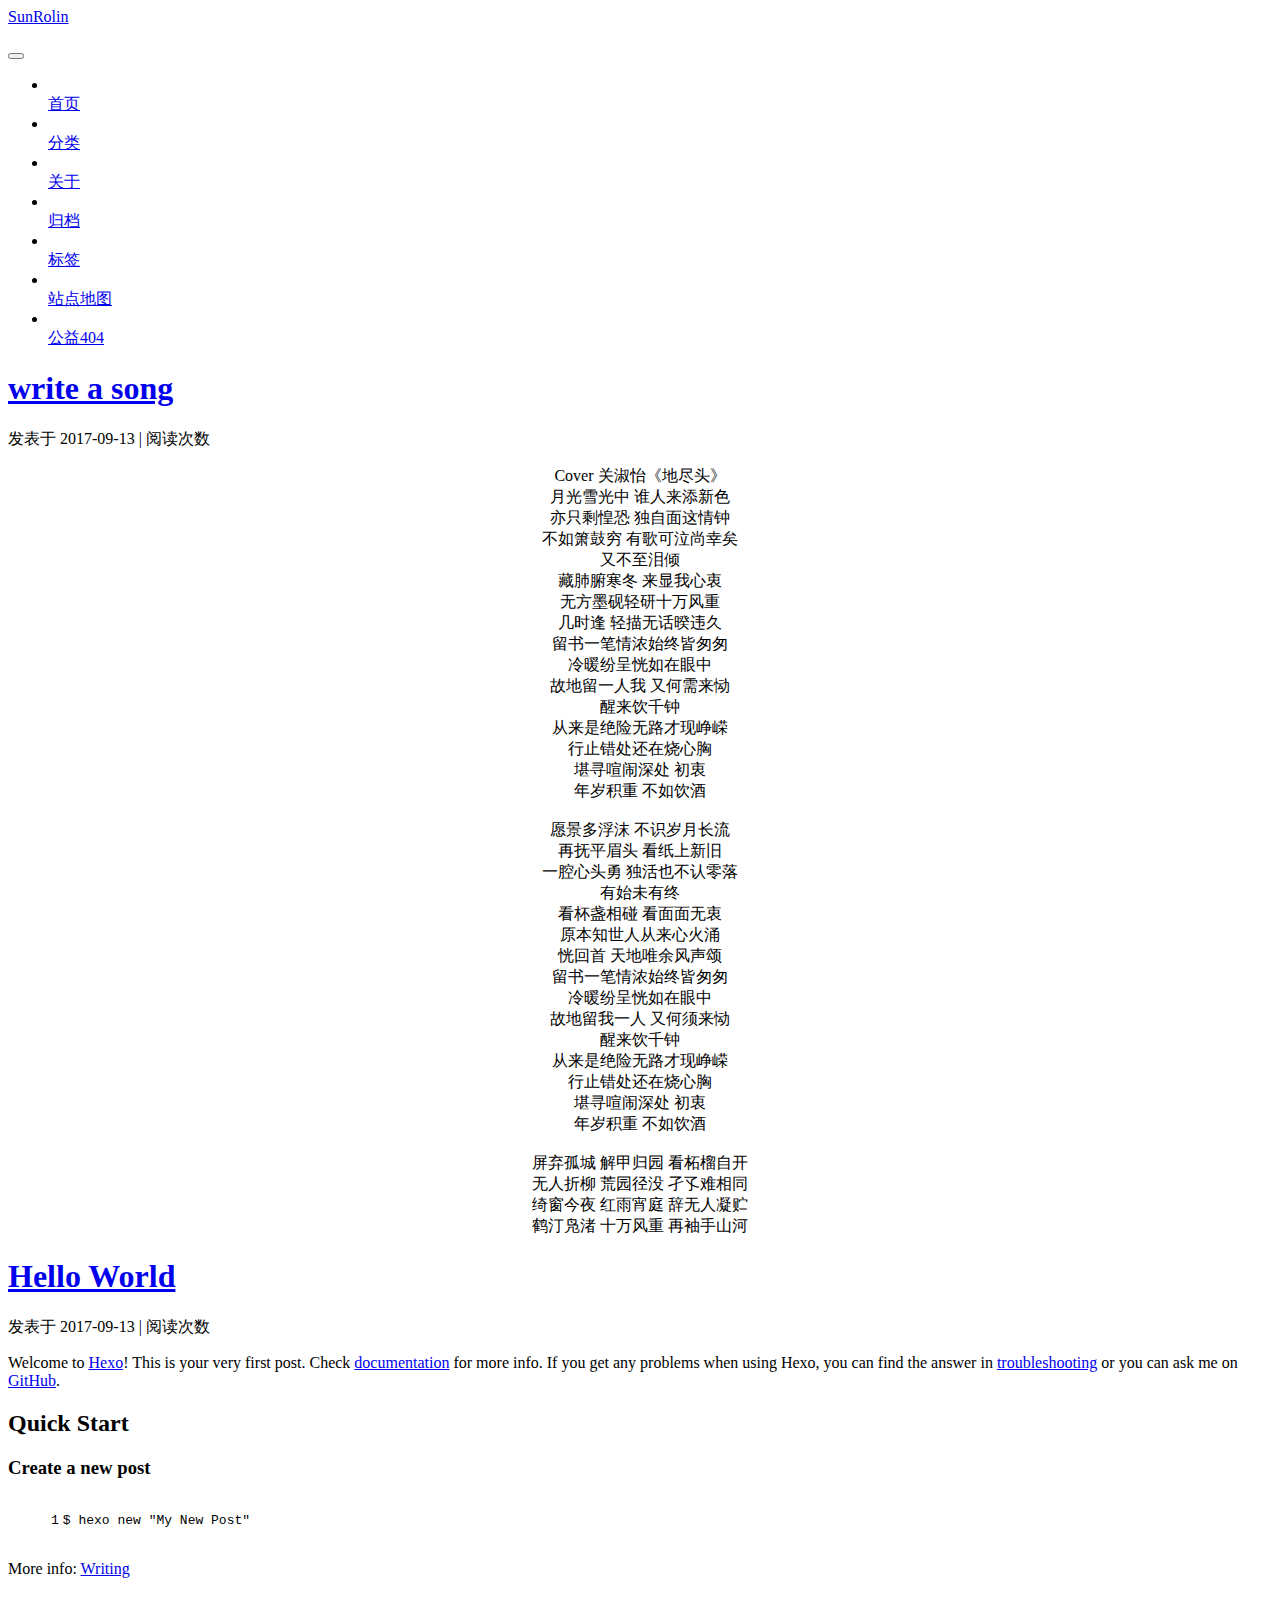
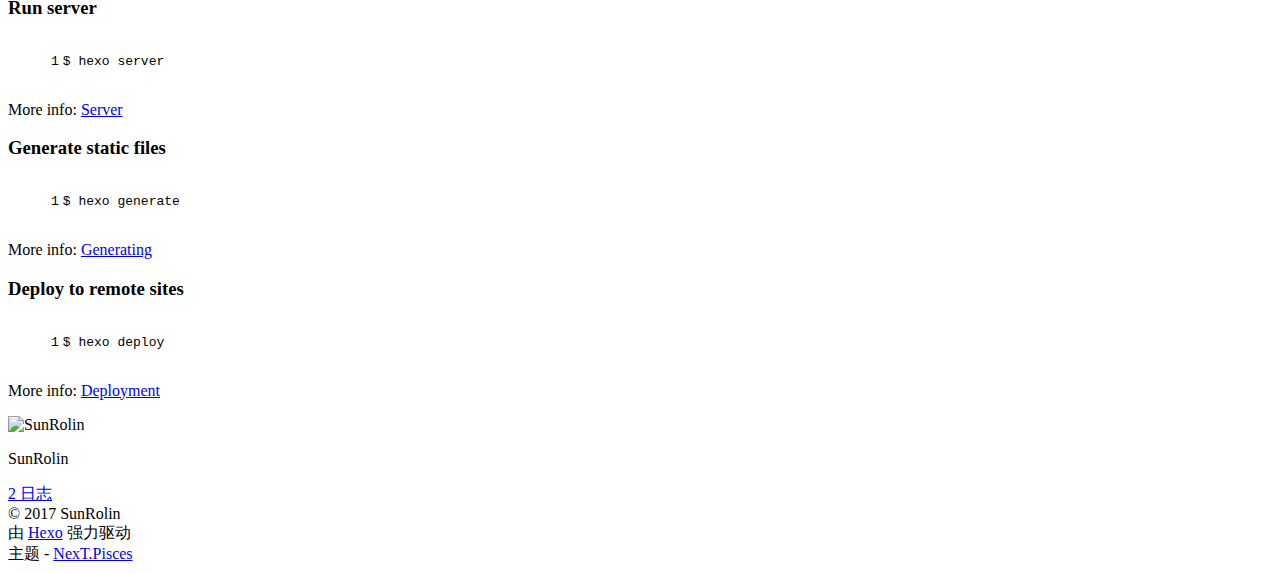
==== index.html @ 810ee816 "Site updated: 2017-09-13 22:26:14" ====
<!DOCTYPE html>



  


<html class="theme-next pisces use-motion" lang="zh-Hans">
<head>
  <meta charset="UTF-8"/>
<meta http-equiv="X-UA-Compatible" content="IE=edge" />
<meta name="viewport" content="width=device-width, initial-scale=1, maximum-scale=1"/>
<meta name="theme-color" content="#222">









<meta http-equiv="Cache-Control" content="no-transform" />
<meta http-equiv="Cache-Control" content="no-siteapp" />















  
  
  <link href="/lib/fancybox/source/jquery.fancybox.css?v=2.1.5" rel="stylesheet" type="text/css" />




  
  
  
  

  
    
    
  

  

  

  

  

  
    
    
    <link href="//fonts.googleapis.com/css?family=Lato:300,300italic,400,400italic,700,700italic&subset=latin,latin-ext" rel="stylesheet" type="text/css">
  






<link href="/lib/font-awesome/css/font-awesome.min.css?v=4.6.2" rel="stylesheet" type="text/css" />

<link href="/css/main.css?v=5.1.2" rel="stylesheet" type="text/css" />


  <meta name="keywords" content="Hexo, NexT" />








  <link rel="shortcut icon" type="image/x-icon" href="/favicon.ico?v=5.1.2" />






<meta property="og:type" content="website">
<meta property="og:title" content="SunRolin">
<meta property="og:url" content="http://yoursite.com/index.html">
<meta property="og:site_name" content="SunRolin">
<meta property="og:locale" content="zh-Hans">
<meta name="twitter:card" content="summary">
<meta name="twitter:title" content="SunRolin">



<script type="text/javascript" id="hexo.configurations">
  var NexT = window.NexT || {};
  var CONFIG = {
    root: '/',
    scheme: 'Pisces',
    sidebar: {"position":"left","display":"post","offset":12,"offset_float":12,"b2t":false,"scrollpercent":false,"onmobile":false},
    fancybox: true,
    tabs: true,
    motion: true,
    duoshuo: {
      userId: '0',
      author: '博主'
    },
    algolia: {
      applicationID: '',
      apiKey: '',
      indexName: '',
      hits: {"per_page":10},
      labels: {"input_placeholder":"Search for Posts","hits_empty":"We didn't find any results for the search: ${query}","hits_stats":"${hits} results found in ${time} ms"}
    }
  };
</script>



  <link rel="canonical" href="http://yoursite.com/"/>





  <title>SunRolin</title>
  














</head>

<body itemscope itemtype="http://schema.org/WebPage" lang="zh-Hans">

  
  
    
  

  <div class="container sidebar-position-left 
   page-home 
 ">
    <div class="headband"></div>

    <header id="header" class="header" itemscope itemtype="http://schema.org/WPHeader">
      <div class="header-inner"><div class="site-brand-wrapper">
  <div class="site-meta ">
    

    <div class="custom-logo-site-title">
      <a href="/"  class="brand" rel="start">
        <span class="logo-line-before"><i></i></span>
        <span class="site-title">SunRolin</span>
        <span class="logo-line-after"><i></i></span>
      </a>
    </div>
      
        <p class="site-subtitle"></p>
      
  </div>

  <div class="site-nav-toggle">
    <button>
      <span class="btn-bar"></span>
      <span class="btn-bar"></span>
      <span class="btn-bar"></span>
    </button>
  </div>
</div>

<nav class="site-nav">
  

  
    <ul id="menu" class="menu">
      
        
        <li class="menu-item menu-item-home">
          <a href="/主页" rel="section">
            
              <i class="menu-item-icon fa fa-fw fa-home"></i> <br />
            
            首页
          </a>
        </li>
      
        
        <li class="menu-item menu-item-categories">
          <a href="/categories/" rel="section">
            
              <i class="menu-item-icon fa fa-fw fa-th"></i> <br />
            
            分类
          </a>
        </li>
      
        
        <li class="menu-item menu-item-about">
          <a href="/关于页面" rel="section">
            
              <i class="menu-item-icon fa fa-fw fa-user"></i> <br />
            
            关于
          </a>
        </li>
      
        
        <li class="menu-item menu-item-archives">
          <a href="/归档页" rel="section">
            
              <i class="menu-item-icon fa fa-fw fa-archive"></i> <br />
            
            归档
          </a>
        </li>
      
        
        <li class="menu-item menu-item-tags">
          <a href="/标签页" rel="section">
            
              <i class="menu-item-icon fa fa-fw fa-tags"></i> <br />
            
            标签
          </a>
        </li>
      
        
        <li class="menu-item menu-item-sitemap">
          <a href="/sitemap.xml" rel="section">
            
              <i class="menu-item-icon fa fa-fw fa-sitemap"></i> <br />
            
            站点地图
          </a>
        </li>
      
        
        <li class="menu-item menu-item-commonweal">
          <a href="/404/" rel="section">
            
              <i class="menu-item-icon fa fa-fw fa-heartbeat"></i> <br />
            
            公益404
          </a>
        </li>
      

      
    </ul>
  

  
</nav>



 </div>
    </header>

    <main id="main" class="main">
      <div class="main-inner">
        <div class="content-wrap">
          <div id="content" class="content">
            
  <section id="posts" class="posts-expand">
    
      

  

  
  
  

  <article class="post post-type-normal" itemscope itemtype="http://schema.org/Article">
  
  
  
  <div class="post-block">
    <link itemprop="mainEntityOfPage" href="http://yoursite.com/2017/09/13/write-a-song/">

    <span hidden itemprop="author" itemscope itemtype="http://schema.org/Person">
      <meta itemprop="name" content="SunRolin">
      <meta itemprop="description" content="">
      <meta itemprop="image" content="/image/cat.png">
    </span>

    <span hidden itemprop="publisher" itemscope itemtype="http://schema.org/Organization">
      <meta itemprop="name" content="SunRolin">
    </span>

    
      <header class="post-header">

        
        
          <h1 class="post-title" itemprop="name headline">
                
                <a class="post-title-link" href="/2017/09/13/write-a-song/" itemprop="url">write a song</a></h1>
        

        <div class="post-meta">
          <span class="post-time">
            
              <span class="post-meta-item-icon">
                <i class="fa fa-calendar-o"></i>
              </span>
              
                <span class="post-meta-item-text">发表于</span>
              
              <time title="创建于" itemprop="dateCreated datePublished" datetime="2017-09-13T20:32:02+08:00">
                2017-09-13
              </time>
            

            

            
          </span>

          

          
            
          

          
          
             <span id="/2017/09/13/write-a-song/" class="leancloud_visitors" data-flag-title="write a song">
               <span class="post-meta-divider">|</span>
               <span class="post-meta-item-icon">
                 <i class="fa fa-eye"></i>
               </span>
               
                 <span class="post-meta-item-text">阅读次数 </span>
               
                 <span class="leancloud-visitors-count"></span>
             </span>
          

          

          

          

        </div>
      </header>
    

    
    
    
    <div class="post-body" itemprop="articleBody">

      
      

      
        
          
            <p style="text-align:center">                  Cover 关淑怡《地尽头》<br>               月光雪光中  谁人来添新色<br>               亦只剩惶恐  独自面这情钟<br>               不如箫鼓穷  有歌可泣尚幸矣<br>               又不至泪倾<br>               藏肺腑寒冬  来显我心衷<br>               无方墨砚轻研十万风重<br>               几时逢  轻描无话暌违久<br>               留书一笔情浓始终皆匆匆<br>               冷暖纷呈恍如在眼中<br>               故地留一人我 又何需来恸<br>               醒来饮千钟<br>               从来是绝险无路才现峥嵘<br>               行止错处还在烧心胸<br>               堪寻喧闹深处 初衷<br>               年岁积重 不如饮酒<br><br>               愿景多浮沫 不识岁月长流<br>               再抚平眉头 看纸上新旧<br>               一腔心头勇 独活也不认零落<br>               有始未有终<br>               看杯盏相碰 看面面无衷<br>               原本知世人从来心火涌<br>               恍回首 天地唯余风声颂<br>               留书一笔情浓始终皆匆匆<br>               冷暖纷呈恍如在眼中<br>               故地留我一人 又何须来恸<br>               醒来饮千钟<br>               从来是绝险无路才现峥嵘<br>               行止错处还在烧心胸<br>               堪寻喧闹深处 初衷<br>               年岁积重 不如饮酒<br><br>               屏弃孤城 解甲归园 看柘榴自开<br>               无人折柳 荒园径没 孑孓难相同<br>               绮窗今夜 红雨宵庭 辞无人凝贮<br>               鹤汀凫渚 十万风重 再袖手山河 </p>

          
        
      
    </div>
    
    
    

    

    

    

    <footer class="post-footer">
      

      

      

      
      
        <div class="post-eof"></div>
      
    </footer>
  </div>
  
  
  
  </article>


    
      

  

  
  
  

  <article class="post post-type-normal" itemscope itemtype="http://schema.org/Article">
  
  
  
  <div class="post-block">
    <link itemprop="mainEntityOfPage" href="http://yoursite.com/2017/09/13/hello-world/">

    <span hidden itemprop="author" itemscope itemtype="http://schema.org/Person">
      <meta itemprop="name" content="SunRolin">
      <meta itemprop="description" content="">
      <meta itemprop="image" content="/image/cat.png">
    </span>

    <span hidden itemprop="publisher" itemscope itemtype="http://schema.org/Organization">
      <meta itemprop="name" content="SunRolin">
    </span>

    
      <header class="post-header">

        
        
          <h1 class="post-title" itemprop="name headline">
                
                <a class="post-title-link" href="/2017/09/13/hello-world/" itemprop="url">Hello World</a></h1>
        

        <div class="post-meta">
          <span class="post-time">
            
              <span class="post-meta-item-icon">
                <i class="fa fa-calendar-o"></i>
              </span>
              
                <span class="post-meta-item-text">发表于</span>
              
              <time title="创建于" itemprop="dateCreated datePublished" datetime="2017-09-13T00:15:21+08:00">
                2017-09-13
              </time>
            

            

            
          </span>

          

          
            
          

          
          
             <span id="/2017/09/13/hello-world/" class="leancloud_visitors" data-flag-title="Hello World">
               <span class="post-meta-divider">|</span>
               <span class="post-meta-item-icon">
                 <i class="fa fa-eye"></i>
               </span>
               
                 <span class="post-meta-item-text">阅读次数 </span>
               
                 <span class="leancloud-visitors-count"></span>
             </span>
          

          

          

          

        </div>
      </header>
    

    
    
    
    <div class="post-body" itemprop="articleBody">

      
      

      
        
          
            <p>Welcome to <a href="https://hexo.io/" target="_blank" rel="external">Hexo</a>! This is your very first post. Check <a href="https://hexo.io/docs/" target="_blank" rel="external">documentation</a> for more info. If you get any problems when using Hexo, you can find the answer in <a href="https://hexo.io/docs/troubleshooting.html" target="_blank" rel="external">troubleshooting</a> or you can ask me on <a href="https://github.com/hexojs/hexo/issues" target="_blank" rel="external">GitHub</a>.</p>
<h2 id="Quick-Start"><a href="#Quick-Start" class="headerlink" title="Quick Start"></a>Quick Start</h2><h3 id="Create-a-new-post"><a href="#Create-a-new-post" class="headerlink" title="Create a new post"></a>Create a new post</h3><figure class="highlight bash"><table><tr><td class="gutter"><pre><div class="line">1</div></pre></td><td class="code"><pre><div class="line">$ hexo new <span class="string">"My New Post"</span></div></pre></td></tr></table></figure>
<p>More info: <a href="https://hexo.io/docs/writing.html" target="_blank" rel="external">Writing</a></p>
<h3 id="Run-server"><a href="#Run-server" class="headerlink" title="Run server"></a>Run server</h3><figure class="highlight bash"><table><tr><td class="gutter"><pre><div class="line">1</div></pre></td><td class="code"><pre><div class="line">$ hexo server</div></pre></td></tr></table></figure>
<p>More info: <a href="https://hexo.io/docs/server.html" target="_blank" rel="external">Server</a></p>
<h3 id="Generate-static-files"><a href="#Generate-static-files" class="headerlink" title="Generate static files"></a>Generate static files</h3><figure class="highlight bash"><table><tr><td class="gutter"><pre><div class="line">1</div></pre></td><td class="code"><pre><div class="line">$ hexo generate</div></pre></td></tr></table></figure>
<p>More info: <a href="https://hexo.io/docs/generating.html" target="_blank" rel="external">Generating</a></p>
<h3 id="Deploy-to-remote-sites"><a href="#Deploy-to-remote-sites" class="headerlink" title="Deploy to remote sites"></a>Deploy to remote sites</h3><figure class="highlight bash"><table><tr><td class="gutter"><pre><div class="line">1</div></pre></td><td class="code"><pre><div class="line">$ hexo deploy</div></pre></td></tr></table></figure>
<p>More info: <a href="https://hexo.io/docs/deployment.html" target="_blank" rel="external">Deployment</a></p>

          
        
      
    </div>
    
    
    

    

    

    

    <footer class="post-footer">
      

      

      

      
      
        <div class="post-eof"></div>
      
    </footer>
  </div>
  
  
  
  </article>


    
  </section>

  


          </div>
          


          
        </div>
        
          
  
  <div class="sidebar-toggle">
    <div class="sidebar-toggle-line-wrap">
      <span class="sidebar-toggle-line sidebar-toggle-line-first"></span>
      <span class="sidebar-toggle-line sidebar-toggle-line-middle"></span>
      <span class="sidebar-toggle-line sidebar-toggle-line-last"></span>
    </div>
  </div>

  <aside id="sidebar" class="sidebar">
    
    <div class="sidebar-inner">

      

      

      <section class="site-overview sidebar-panel sidebar-panel-active">
        <div class="site-author motion-element" itemprop="author" itemscope itemtype="http://schema.org/Person">
          <img class="site-author-image" itemprop="image"
               src="/image/cat.png"
               alt="SunRolin" />
          <p class="site-author-name" itemprop="name">SunRolin</p>
           
              <p class="site-description motion-element" itemprop="description"></p>
          
        </div>
        <nav class="site-state motion-element">

          
            <div class="site-state-item site-state-posts">
              <a href="/归档页">
                <span class="site-state-item-count">2</span>
                <span class="site-state-item-name">日志</span>
              </a>
            </div>
          

          

          

        </nav>

        

        <div class="links-of-author motion-element">
          
        </div>

        
        

        
        

        


      </section>

      

      

    </div>
  </aside>


        
      </div>
    </main>

    <footer id="footer" class="footer">
      <div class="footer-inner">
        <div class="copyright" >
  
  &copy; 
  <span itemprop="copyrightYear">2017</span>
  <span class="with-love">
    <i class="fa fa-heart"></i>
  </span>
  <span class="author" itemprop="copyrightHolder">SunRolin</span>
</div>


<div class="powered-by">
  由 <a class="theme-link" href="https://hexo.io">Hexo</a> 强力驱动
</div>

<div class="theme-info">
  主题 -
  <a class="theme-link" href="https://github.com/iissnan/hexo-theme-next">
    NexT.Pisces
  </a>
</div>


        

        
      </div>
    </footer>

    
      <div class="back-to-top">
        <i class="fa fa-arrow-up"></i>
        
      </div>
    

  </div>

  

<script type="text/javascript">
  if (Object.prototype.toString.call(window.Promise) !== '[object Function]') {
    window.Promise = null;
  }
</script>









  












  
  <script type="text/javascript" src="/lib/jquery/index.js?v=2.1.3"></script>

  
  <script type="text/javascript" src="/lib/fastclick/lib/fastclick.min.js?v=1.0.6"></script>

  
  <script type="text/javascript" src="/lib/jquery_lazyload/jquery.lazyload.js?v=1.9.7"></script>

  
  <script type="text/javascript" src="/lib/velocity/velocity.min.js?v=1.2.1"></script>

  
  <script type="text/javascript" src="/lib/velocity/velocity.ui.min.js?v=1.2.1"></script>

  
  <script type="text/javascript" src="/lib/fancybox/source/jquery.fancybox.pack.js?v=2.1.5"></script>


  


  <script type="text/javascript" src="/js/src/utils.js?v=5.1.2"></script>

  <script type="text/javascript" src="/js/src/motion.js?v=5.1.2"></script>



  
  


  <script type="text/javascript" src="/js/src/affix.js?v=5.1.2"></script>

  <script type="text/javascript" src="/js/src/schemes/pisces.js?v=5.1.2"></script>



  
    <script type="text/javascript" src="/js/src/scrollspy.js?v=5.1.2"></script>
<script type="text/javascript" src="/js/src/post-details.js?v=5.1.2"></script>

  

  


  <script type="text/javascript" src="/js/src/bootstrap.js?v=5.1.2"></script>



  


  




	





  





  






  





  

  
  <script src="https://cdn1.lncld.net/static/js/av-core-mini-0.6.4.js"></script>
  <script>AV.initialize("v75Af9KThNmLXzc2XEWX679Q-gzGzoHsz", "YxnzYM6jxvnr3pvUI1PKWwD3");</script>
  <script>
    function showTime(Counter) {
      var query = new AV.Query(Counter);
      var entries = [];
      var $visitors = $(".leancloud_visitors");

      $visitors.each(function () {
        entries.push( $(this).attr("id").trim() );
      });

      query.containedIn('url', entries);
      query.find()
        .done(function (results) {
          var COUNT_CONTAINER_REF = '.leancloud-visitors-count';

          if (results.length === 0) {
            $visitors.find(COUNT_CONTAINER_REF).text(0);
            return;
          }

          for (var i = 0; i < results.length; i++) {
            var item = results[i];
            var url = item.get('url');
            var time = item.get('time');
            var element = document.getElementById(url);

            $(element).find(COUNT_CONTAINER_REF).text(time);
          }
          for(var i = 0; i < entries.length; i++) {
            var url = entries[i];
            var element = document.getElementById(url);
            var countSpan = $(element).find(COUNT_CONTAINER_REF);
            if( countSpan.text() == '') {
              countSpan.text(0);
            }
          }
        })
        .fail(function (object, error) {
          console.log("Error: " + error.code + " " + error.message);
        });
    }

    function addCount(Counter) {
      var $visitors = $(".leancloud_visitors");
      var url = $visitors.attr('id').trim();
      var title = $visitors.attr('data-flag-title').trim();
      var query = new AV.Query(Counter);

      query.equalTo("url", url);
      query.find({
        success: function(results) {
          if (results.length > 0) {
            var counter = results[0];
            counter.fetchWhenSave(true);
            counter.increment("time");
            counter.save(null, {
              success: function(counter) {
                var $element = $(document.getElementById(url));
                $element.find('.leancloud-visitors-count').text(counter.get('time'));
              },
              error: function(counter, error) {
                console.log('Failed to save Visitor num, with error message: ' + error.message);
              }
            });
          } else {
            var newcounter = new Counter();
            /* Set ACL */
            var acl = new AV.ACL();
            acl.setPublicReadAccess(true);
            acl.setPublicWriteAccess(true);
            newcounter.setACL(acl);
            /* End Set ACL */
            newcounter.set("title", title);
            newcounter.set("url", url);
            newcounter.set("time", 1);
            newcounter.save(null, {
              success: function(newcounter) {
                var $element = $(document.getElementById(url));
                $element.find('.leancloud-visitors-count').text(newcounter.get('time'));
              },
              error: function(newcounter, error) {
                console.log('Failed to create');
              }
            });
          }
        },
        error: function(error) {
          console.log('Error:' + error.code + " " + error.message);
        }
      });
    }

    $(function() {
      var Counter = AV.Object.extend("Counter");
      if ($('.leancloud_visitors').length == 1) {
        addCount(Counter);
      } else if ($('.post-title-link').length > 1) {
        showTime(Counter);
      }
    });
  </script>



  

  

  

  

  

</body>
</html>
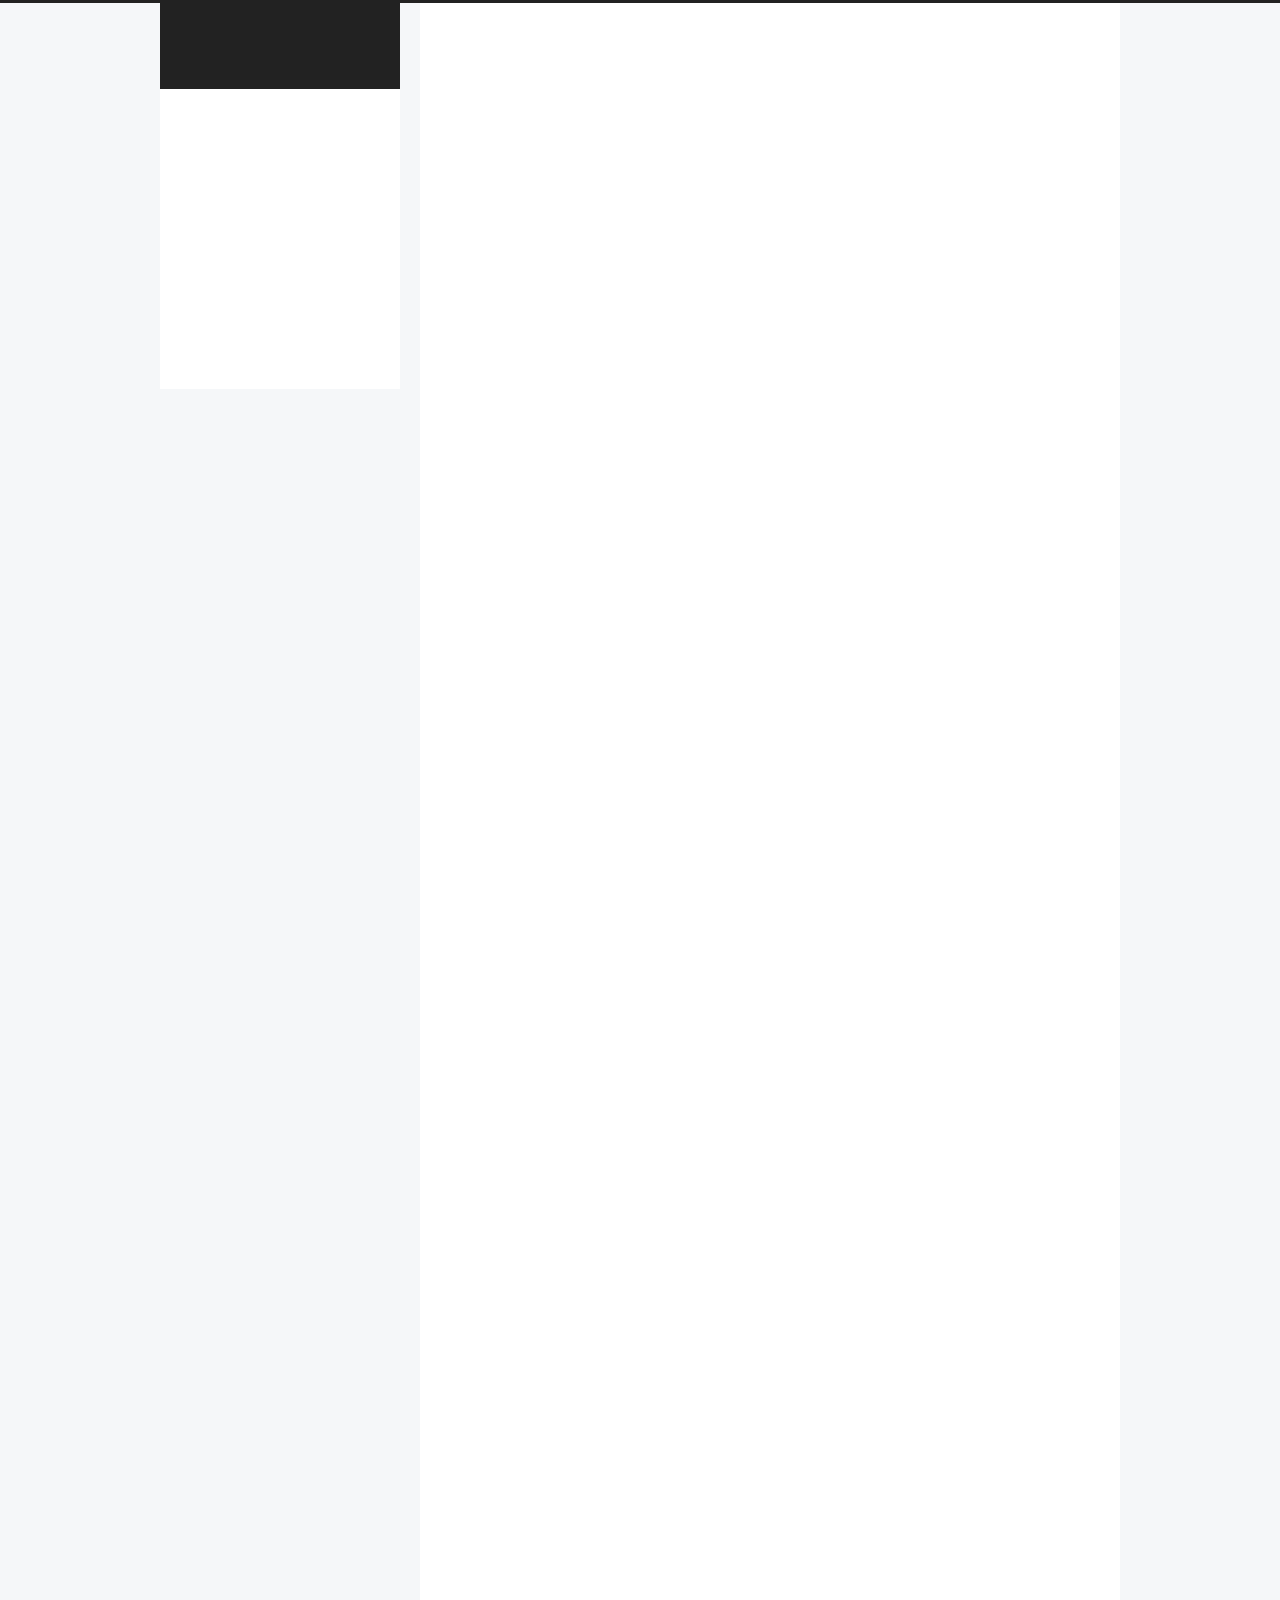
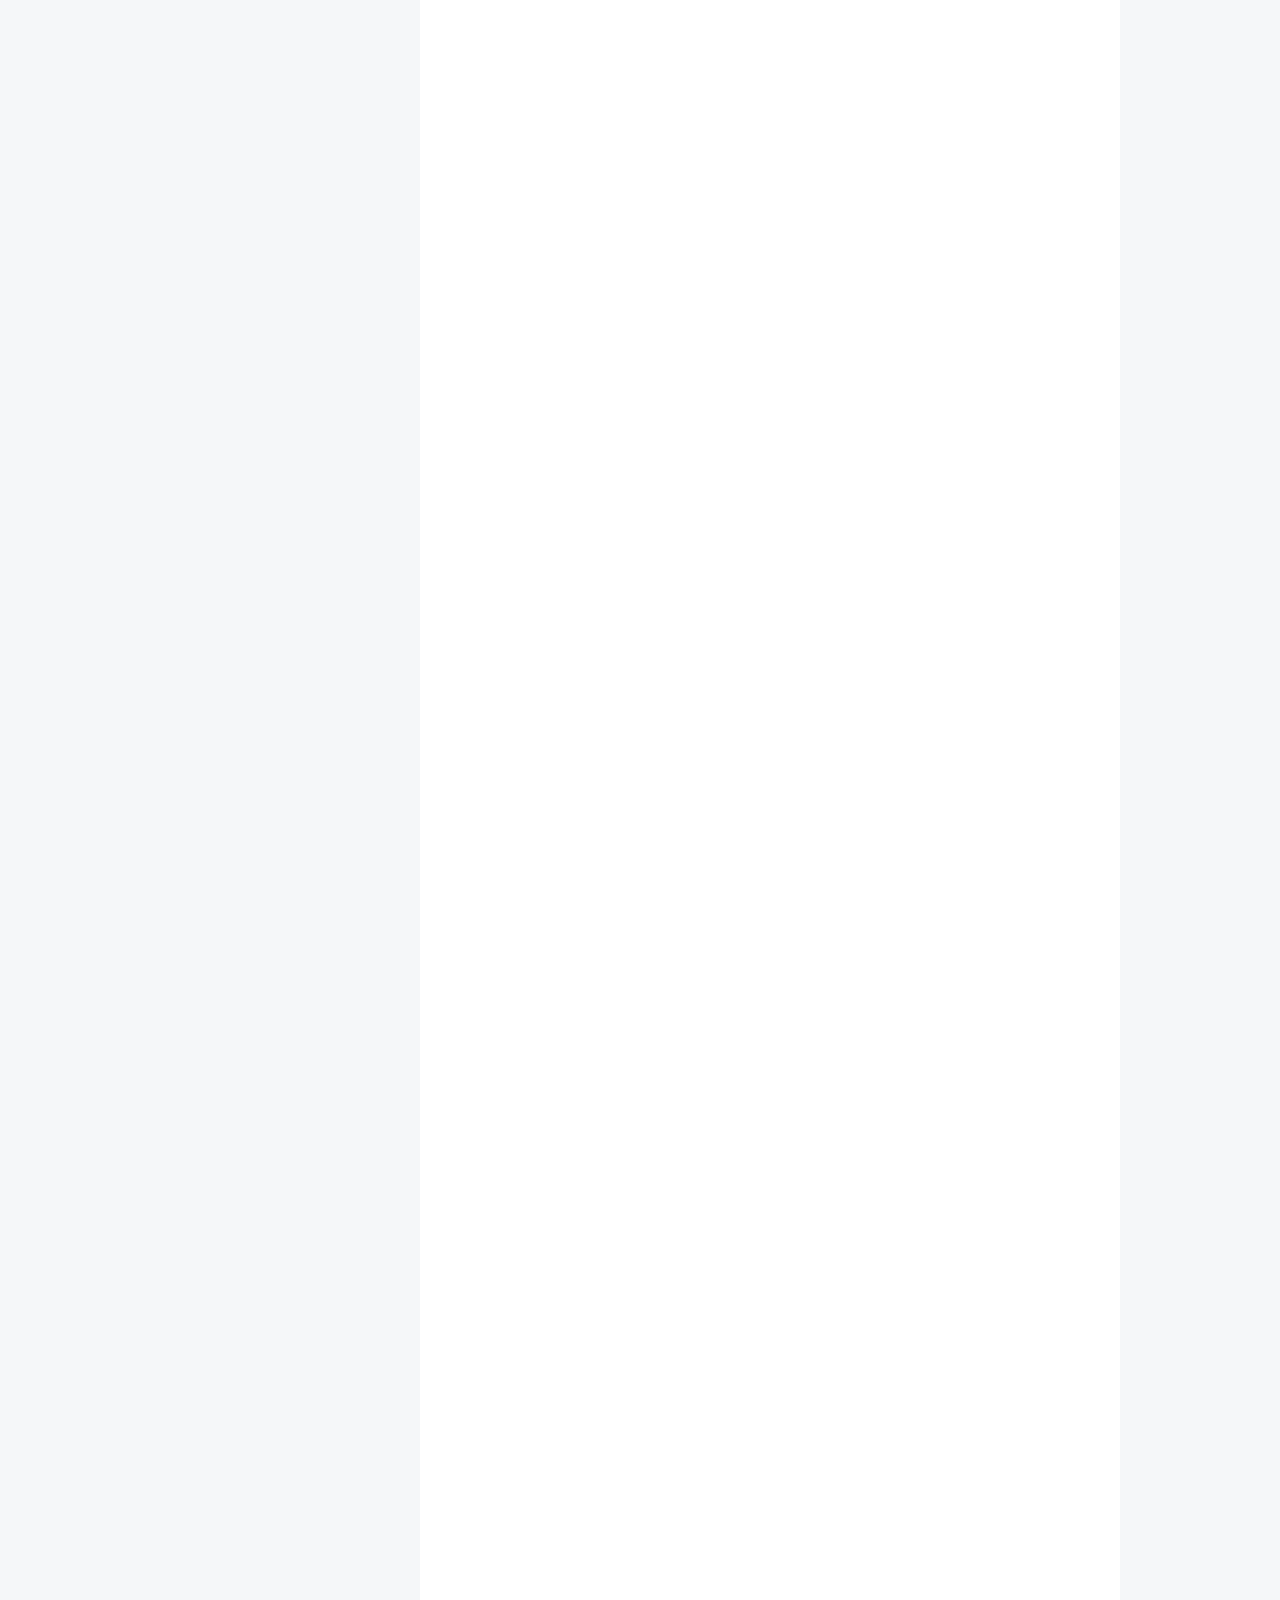
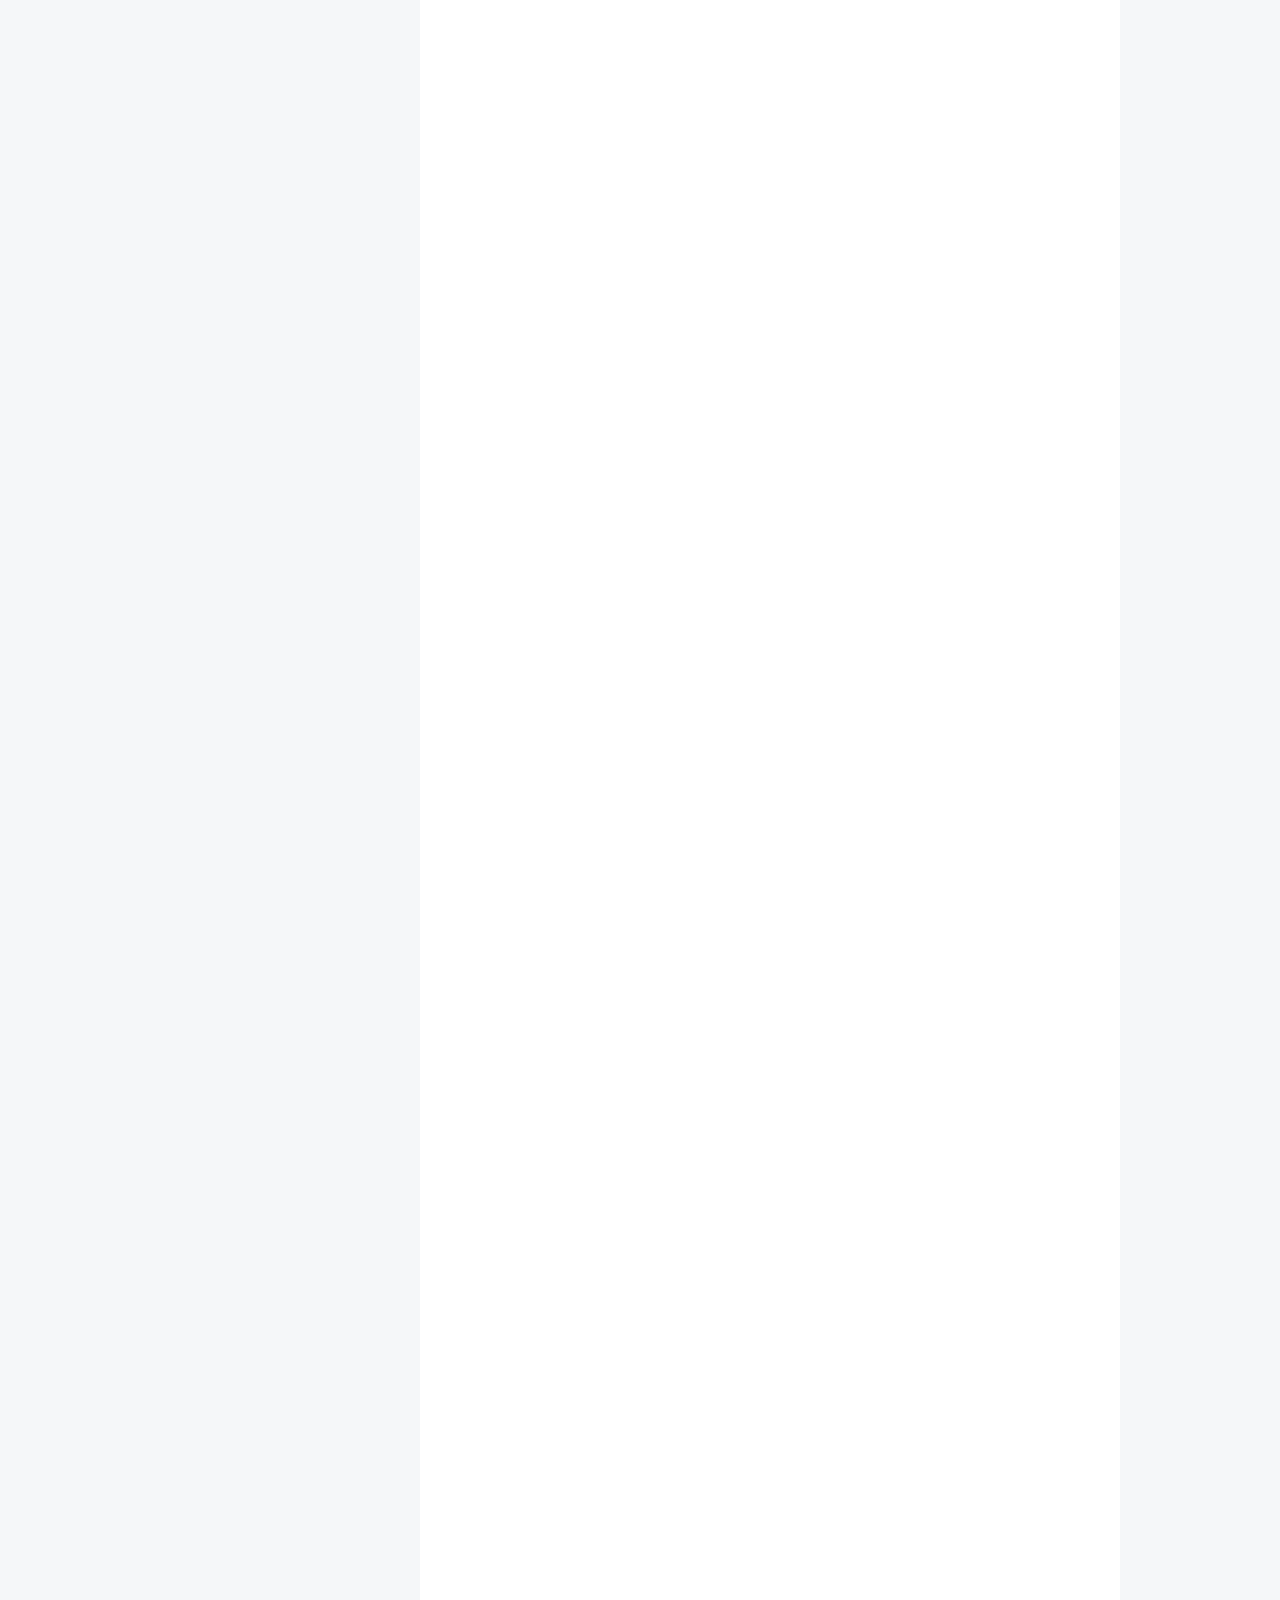
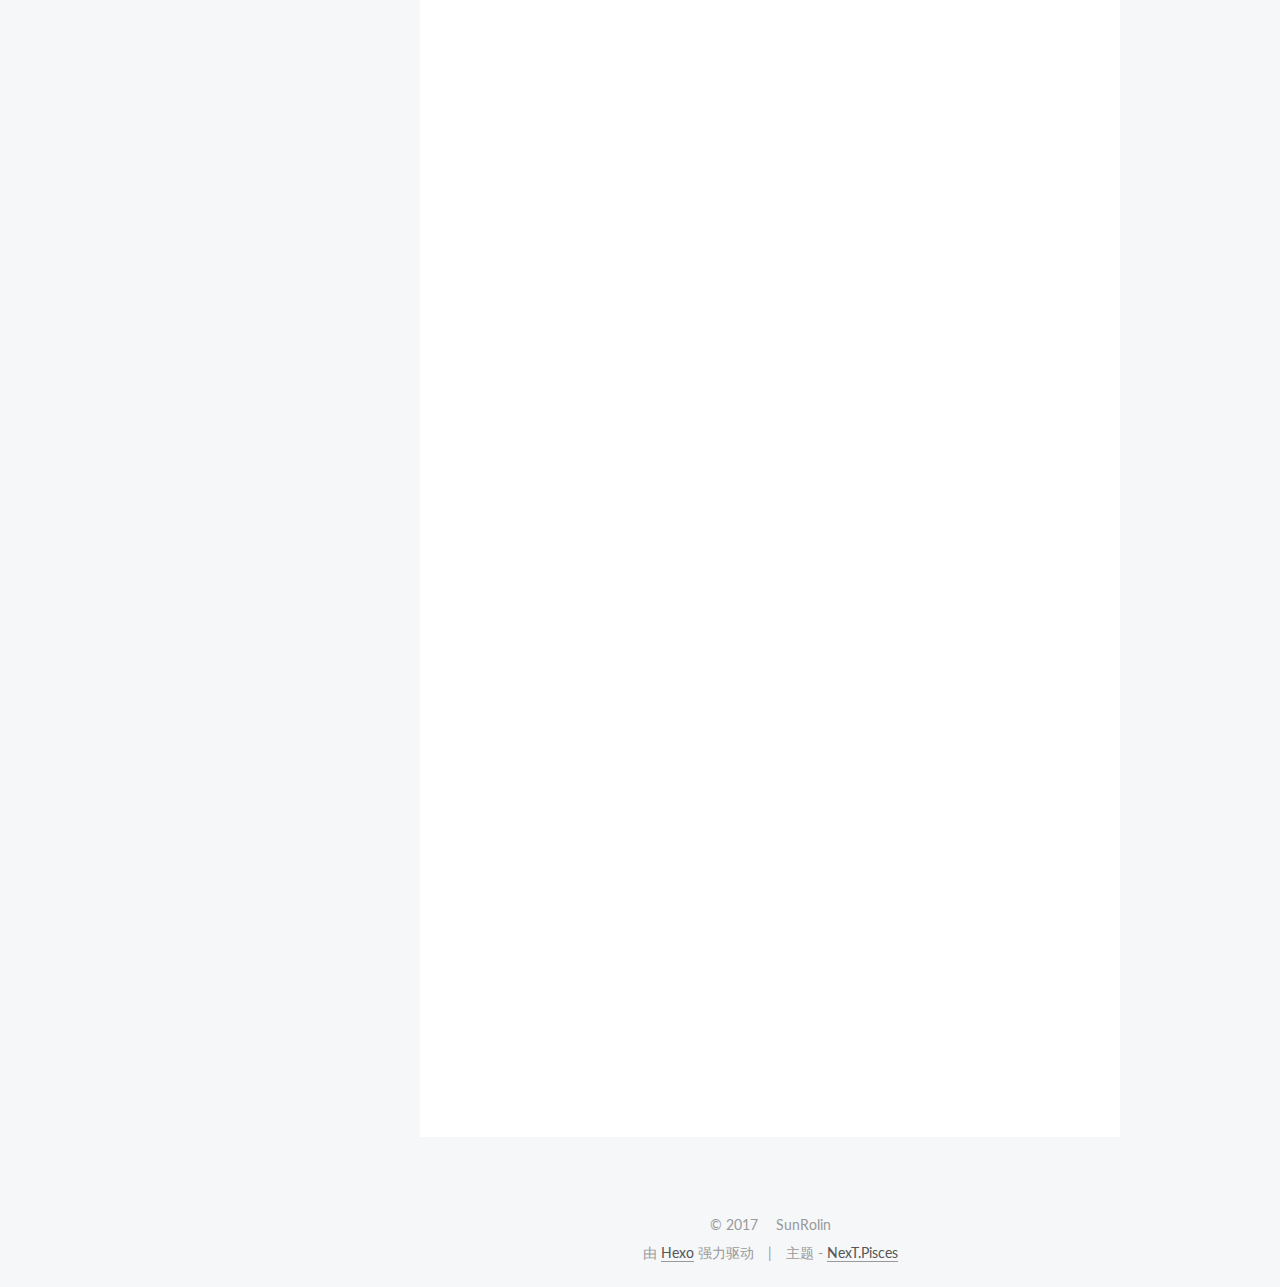
==== commit 25fea43a: "Site updated: 2017-09-14 02:52:47" ====
--- a/index.html
+++ b/index.html
@@ -300,6 +300,174 @@
   
   
   <div class="post-block">
+    <link itemprop="mainEntityOfPage" href="http://yoursite.com/2017/09/14/second/">
+
+    <span hidden itemprop="author" itemscope itemtype="http://schema.org/Person">
+      <meta itemprop="name" content="SunRolin">
+      <meta itemprop="description" content="">
+      <meta itemprop="image" content="/image/cat.png">
+    </span>
+
+    <span hidden itemprop="publisher" itemscope itemtype="http://schema.org/Organization">
+      <meta itemprop="name" content="SunRolin">
+    </span>
+
+    
+      <header class="post-header">
+
+        
+        
+          <h1 class="post-title" itemprop="name headline">
+                
+                <a class="post-title-link" href="/2017/09/14/second/" itemprop="url">碎稿整理：那些年为朋友写的故事</a></h1>
+        
+
+        <div class="post-meta">
+          <span class="post-time">
+            
+              <span class="post-meta-item-icon">
+                <i class="fa fa-calendar-o"></i>
+              </span>
+              
+                <span class="post-meta-item-text">发表于</span>
+              
+              <time title="创建于" itemprop="dateCreated datePublished" datetime="2017-09-14T01:02:47+08:00">
+                2017-09-14
+              </time>
+            
+
+            
+
+            
+          </span>
+
+          
+
+          
+            
+          
+
+          
+          
+             <span id="/2017/09/14/second/" class="leancloud_visitors" data-flag-title="碎稿整理：那些年为朋友写的故事">
+               <span class="post-meta-divider">|</span>
+               <span class="post-meta-item-icon">
+                 <i class="fa fa-eye"></i>
+               </span>
+               
+                 <span class="post-meta-item-text">阅读次数 </span>
+               
+                 <span class="leancloud-visitors-count"></span>
+             </span>
+          
+
+          
+
+          
+
+          
+
+        </div>
+      </header>
+    
+
+    
+    
+    
+    <div class="post-body" itemprop="articleBody">
+
+      
+      
+
+      
+        
+          
+            <p style="text-align:center">纪念那些大家奋战在南屏山的岁月<br></p><h3>fragment1 老谭</h3><br><br><p>谭黎玮死在了南屏的城墙外。<br>这个他守护了十年的地方并没有为他带来庇护，黑色的铁甲在密集的箭矢下如败絮般绵软无力，鲜血涂满了青灰的墙面。唯一为他收殓的只有一个瘦弱的少年，他一手抱着老师的尸体，一手拄着长剑，一步一摇的向着野外走去。<br>在扶风初雪的季节，守护了这里十年的将军殉国，次日亲自登上城楼督战的柳峥公被流矢射中，这个对子民寡少关注的国君的身躯从高处坠下，未瞑目的双眼未看见城池内如潮水一般溃散的声音。<br>公主柳懿在混乱中失去了下落。</p>
+
+
+<h3>fragment2 老刘</h3>
+
+<p>叶湫坐在宫阙的台阶上擦着佩剑月轩，青灰色的剑锋在粗布里闪着喑哑的光。这柄星焚术锻造的利刃是谭黎玮在叶湫十四岁时所赠，对外说是作为他在下塘之围中勇敢战斗的褒奖。叶湫在人前却一直不愿意提起那场战斗，因为他知道事实并不是老师说的那样。谭黎玮破阵归来时发现这个少年躲在下塘城墙上瑟瑟发抖，长剑也跌落在身旁。却没有多说什么，只是摸摸叶湫的头，说他已经干得不错了。夜里兵士们都陷入了酣眠，谭黎玮把叶湫叫到营帐外，把这柄剑交给他，然后告诉他要学会勇敢。<br>如今叶湫终于勇敢起来，那个教导他的男人却死在了这个边陲的国度。<br>他并不喜欢这个冬季寒冷多雪的地方，叶湫出生在淮安世家，儿时便在凤凰池里行舟嬉戏，看遍了十里霜红。他骨子里喜欢温暖舒适的南方，只是他再也无法回去。当儿时那夜熊熊的烈火吞噬了叶家府邸之时，他就再也没有可以称为家的地方。经过的谭之泓救出了昏厥的他，从此一老一小就在九州上流浪了十六年。<br>儿时的记忆虽是他心中一块难以填补的空洞，但却并没有给他带来不可磨灭的创伤，多年之前他还是像所有年轻人一样怀着满腔燃烧着的理想和抱负，每日跟着老师练剑习武之余，总想着有一日能登临绝顶看目所穷处，北克蛮族建功立勋，然后乘着木兰长船看那万千美人迎风举翼。十年前他跟着老师来到这个寒冷的小城,那时正是个黄昏，薄暮的彤云给一切打上一层温暖的暗影，他恍惚有种回家的温柔错觉。 那时他还并不知道是怎样的命运候在前方。他终于擦好铁剑，站起身来“叶晴，等我去找你”他念着这个心心念念的名字。</p>
+
+
+<p></p><h3>fragment3 姜施</h3><p></p>
+<p>白发金睫的羽人缓缓放下长弓，他知道那道箭矢会穿过墙上华服男子的眼窝，留下三指的箭杆。他开始觉得自己和那些杀死妇孺的士兵没什么区别，善恶的界限在生死场上是如此的微妙。风均天本是谈吐高雅，家族显赫的王族，却不合常理的被派往与这边陲小国的战争中。羽皇如今面对臣子的蠢蠢欲动束手无策，赢下这场战争，或许就可重新获得四方的臣服，这个没有退路的君王，让他最信赖的儿子挥兵直向这个常年积雪的国度，去赌那孤注一掷的希望。<br>风均天迅速的从一个举止优雅的公子变成了一个杀人者，他感到没什么，只怕等一切结束后后雪冬行会生他的气，他想起那个在故国着青衫送她的温柔女子，竟在战场中露出一丝笑意。“我会很快结束这一切，等我回去”他默念道。<br>这个英俊的公子不知道的是，在遥远的森林深处，这个还未成年的贵族少女的生命，永远定格在了十九岁，提前起事的反叛者高调的杀死了在位的羽皇，然后把他的亲卫一一问诛。发色铁灰的平民首领站在皇宫中高调的宣布，这个夜晚所有的贵族都是猎物，天亮之后，还未死去的人便可以离开。<br>当这个漫长的夜终于结束，漫流在地上的鲜血都已凝成玫瑰色的冰凌。</p>
+
+
+
+<p></p><h3>fragment4老刘</h3><p></p>
+<p>叶湫按着剑与曦红殿门口华服的男人对峙，一个宫装高髻的女孩坐在男人的背后。叶湫危险的眯着眼，打量着这个男人。他的衣袍上混掺着淡金色的丝缕，以特有的皴编之法延伸到了大袖之上，这是天下商政使特有的标记。<br>“没想到商会也在这场战争中掺了一脚。“叶湫终于开口，音色低沉。“你最好把公主交给我，她并不是你们的货物。”<br>孙秋致看着这个满身尘土的黑衣武士，面上露出刻薄的神情“这与你无关，如果我是你，最好赶紧逃出去，这座城是守不住的”<br>叶湫缓缓拔剑的手停住了，他突然看见对方腰间悬坠的环佩，一圈繁复的云纹缠绕在缺月之上。而另一半玉珏，正轻巧的挂在他背后公主的耳垂之上，如豆的一点散布出沁人的绿意。<br>叶湫露出一缕极淡的微笑，“我相信你不是为了利益而来，因为你的样子并不像是在争夺财产，分明是在保护心爱的女人。”<br>他不去看解晋一瞬间绷不住的表情，转身向城外的方向走去，很好，他总算完成了老师的心愿，他知道自己可以信任这个男人，南屏的最后一点血脉并不会遗失在这场战争里。这个男人会保护好这个女孩，那么他，也得赶快去廖晴的身旁。<br>他拔出腰间的铁剑，用布条紧紧的缠绕在右手之中。很快听见了厮杀的声音，他顺着紫梁街上疾走，发力跃上临街的屋脊，如鹰隼般高高腾起，跃向低空中盘旋射箭的羽人，剑锋破开血肉切断骨骼传来顺滑的回应，叶湫带着尸首落在战场的中心，挥出一个铁灰色的圆弧。苍白瘦削的脸上很快溅满血污，越来越多的羽翼出现在上空，他抢过面前敌人的火把，不顾一切的挥舞，在敌人渐渐包围上来之时，将烈火砸向了领头的羽人首领身上，听见对面惊怒的叫声，他只想要大笑或是长啸。</p>
+
+
+
+
+
+
+
+<p></p><h3>fragment5孙公子</h3><p></p>
+<p>解晋对着一张纸笺沉默良久，他抛起手中的鸽子，开始往中殿走去，很快大步奔跑起来。他气喘吁吁推开殿门，柳懿在铜镜前端坐，这个从小就让他一见钟情的女孩，正在认真的绾着头发，微微簇起的眉头带着孤注一掷的意味，曦红殿外透过一缕夕阳映在她侧脸，女孩脸颊上细小的绒毛清晰可数，他们隔着模模糊糊的铜镜短暂的对视。<br>“我会很快带你离开这里”男人低声说道“去长安，去西湖边，只要是你想去的任何地方，永远忘了这里的血腥吧，我……”<br>“你知道这不是我的选择”柳懿很快打断了他。<br>“那么，如果能结束这场战争”他终于问出了那句话“你愿意和亲吗，或者我……”<br>她不假思索的打断了他的话，“我愿意”。<br>“可是他们杀死你的兄长，使你父亲的王朝倾覆，甚至像猎人一样追捕你……””<br>“我的父兄都为南屏而死，这是我尽本分的时候，我食用最好的粮食，得到臣民的尊敬，享用优渥的特权，可我不能像兄长一样提剑上阵，不能像农夫一样下地劳作，甚至不能像寻常女人一样纺织，我能做的，实在不多，如果可以，我愿意为南屏而死。”<br>“这座城，包括如今离乱四散的平民，包括已死去的忠心耿耿的将领，包括狼子野心犯上作乱的权臣，也包括王族罹难时冷眼旁观的世族们。”<br>“如果和亲能够结束战争，我愿让他们少流血。”她的神情决绝而专注，像极了林间的神鹿。<br>殿外的男人久久的沉默，最后干涩的问道“那么…你的私心呢”<br>柳懿背过身去，太阳终于沉了下去，解晋再也看不见女孩的表情。</p>
+
+<p></p><h3>fragment6老刘</h3><p></p>
+<p>叶湫死在了城内主街战场的中心里。<br>断裂的铁剑躺静静地躺在地上。他最后的动作是伸手入怀，像是在摸索着什么，一枚青灰的戒指顺着敞开的衣襟滚落在身边。雪簌簌的又下大了，掩盖住满地的血污又缓慢的冻结。<br>与此同时，西湖边一位练剑的女子突然一怔，无缘由的流下泪来。“晴姐姐，你怎么啦”一旁的师弟师妹吗不安的凑上来。叶晴没有回答，只从怀中掏出一枚青色的指环，觉得有个人突然去了很远的地方，她终于害怕的流下泪来。</p>
+
+
+<p></p><h3>fragment7孙公子</h3><p></p>
+<p>解晋撑着伞站在紫梁大街外，目光追寻着一辆缓缓驶过的朱红色马车。<br>战争终于结束了，城中的居民已经和新的皇帝议和，羽族的军队会退出夜北以南，并承诺十年内不会踏足南屏的国界，彼此以贵族的和亲来定立盟约。今天正是公主出发前往澜洲擎梁半岛的日子。随行的人们簇拥着中央的马车渐渐过了城门，战后肃杀的街道第一次有了几分热闹的气息，一个小姑娘捧着红薯蹦蹦跳跳的从他身后跑过，又很快在积雪的路上摔了一跤，正准备哭闹时发现自己被一双手从腋下叉住拉了起来。她抬头望见了一副英俊却失魂落魄的脸。解晋抖落伞上的积雪，折起来递给孩子。<br>他最后看了一眼远去的车马，终于回过头，一提大氅走进顷天的风雪里。</p>
+
+<p></p><h3>fragment8姜施</h3><p></p>
+<p>风均天推开木门走进屋内，燃烧的壁火印在他的前额上，照亮了半边被烈火灼烧过难以描述的侧脸，他偏过头没找到柳懿，便回身取了伞，裹好衣襟去寻。门外初霁的天空静透高远，仿若倒悬的湖泊。<br>一行脚印歪歪扭扭的散布在新雪上。他转过两个回廊看见她正在摆弄着什么，风均天走过去为她打伞，这才看见柳懿正呵着气堆着一对雪兔子，兔子的眼睛是两粒绯红的豆子。<br>她满意的拍拍手，摸了摸兔子的耳垂准备收工，站了好久次才发觉没法使力。正想着还有多久才会被人发现，便被人握住手扶了起来。风均天一手扶住她一手抖落了伞上的雪，自然的把女人冻红的手揣进怀里。柳懿抬起头看着这个面容丑陋却神情平淡的男人，他的眼睛是湖水的深碧。</p>
+
+
+
+<p></p><p></p>
+
+          
+        
+      
+    </div>
+    
+    
+    
+
+    
+
+    
+
+    
+
+    <footer class="post-footer">
+      
+
+      
+
+      
+
+      
+      
+        <div class="post-eof"></div>
+      
+    </footer>
+  </div>
+  
+  
+  
+  </article>
+
+
+    
+      
+
+  
+
+  
+  
+  
+
+  <article class="post post-type-normal" itemscope itemtype="http://schema.org/Article">
+  
+  
+  
+  <div class="post-block">
     <link itemprop="mainEntityOfPage" href="http://yoursite.com/2017/09/13/write-a-song/">
 
     <span hidden itemprop="author" itemscope itemtype="http://schema.org/Person">
@@ -602,7 +770,7 @@
           
             <div class="site-state-item site-state-posts">
               <a href="/归档页">
-                <span class="site-state-item-count">2</span>
+                <span class="site-state-item-count">3</span>
                 <span class="site-state-item-name">日志</span>
               </a>
             </div>
--- a/css/main.css
+++ b/css/main.css
@@ -0,0 +1,2971 @@
+/* normalize.css v3.0.2 | MIT License | git.io/normalize */
+html {
+  font-family: sans-serif; /* 1 */
+  -ms-text-size-adjust: 100%; /* 2 */
+  -webkit-text-size-adjust: 100%; /* 2 */
+}
+body {
+  margin: 0;
+}
+article,
+aside,
+details,
+figcaption,
+figure,
+footer,
+header,
+hgroup,
+main,
+menu,
+nav,
+section,
+summary {
+  display: block;
+}
+audio,
+canvas,
+progress,
+video {
+  display: inline-block; /* 1 */
+  vertical-align: baseline; /* 2 */
+}
+audio:not([controls]) {
+  display: none;
+  height: 0;
+}
+[hidden],
+template {
+  display: none;
+}
+a {
+  background-color: transparent;
+}
+a:active,
+a:hover {
+  outline: 0;
+}
+abbr[title] {
+  border-bottom: 1px dotted;
+}
+b,
+strong {
+  font-weight: bold;
+}
+dfn {
+  font-style: italic;
+}
+h1 {
+  font-size: 2em;
+  margin: 0.67em 0;
+}
+mark {
+  background: #ff0;
+  color: #000;
+}
+small {
+  font-size: 80%;
+}
+sub,
+sup {
+  font-size: 75%;
+  line-height: 0;
+  position: relative;
+  vertical-align: baseline;
+}
+sup {
+  top: -0.5em;
+}
+sub {
+  bottom: -0.25em;
+}
+img {
+  border: 0;
+}
+svg:not(:root) {
+  overflow: hidden;
+}
+figure {
+  margin: 1em 40px;
+}
+hr {
+  -moz-box-sizing: content-box;
+  box-sizing: content-box;
+  height: 0;
+}
+pre {
+  overflow: auto;
+}
+code,
+kbd,
+pre,
+samp {
+  font-family: monospace, monospace;
+  font-size: 1em;
+}
+button,
+input,
+optgroup,
+select,
+textarea {
+  color: inherit; /* 1 */
+  font: inherit; /* 2 */
+  margin: 0; /* 3 */
+}
+button {
+  overflow: visible;
+}
+button,
+select {
+  text-transform: none;
+}
+button,
+html input[type="button"],
+input[type="reset"],
+input[type="submit"] {
+  -webkit-appearance: button; /* 2 */
+  cursor: pointer; /* 3 */
+}
+button[disabled],
+html input[disabled] {
+  cursor: default;
+}
+button::-moz-focus-inner,
+input::-moz-focus-inner {
+  border: 0;
+  padding: 0;
+}
+input {
+  line-height: normal;
+}
+input[type="checkbox"],
+input[type="radio"] {
+  box-sizing: border-box; /* 1 */
+  padding: 0; /* 2 */
+}
+input[type="number"]::-webkit-inner-spin-button,
+input[type="number"]::-webkit-outer-spin-button {
+  height: auto;
+}
+input[type="search"] {
+  -webkit-appearance: textfield; /* 1 */
+  -moz-box-sizing: content-box;
+  -webkit-box-sizing: content-box; /* 2 */
+  box-sizing: content-box;
+}
+input[type="search"]::-webkit-search-cancel-button,
+input[type="search"]::-webkit-search-decoration {
+  -webkit-appearance: none;
+}
+fieldset {
+  border: 1px solid #c0c0c0;
+  margin: 0 2px;
+  padding: 0.35em 0.625em 0.75em;
+}
+legend {
+  border: 0; /* 1 */
+  padding: 0; /* 2 */
+}
+textarea {
+  overflow: auto;
+}
+optgroup {
+  font-weight: bold;
+}
+table {
+  border-collapse: collapse;
+  border-spacing: 0;
+}
+td,
+th {
+  padding: 0;
+}
+::selection {
+  background: #262a30;
+  color: #fff;
+}
+body {
+  position: relative;
+  font-family: 'Lato', "PingFang SC", "Microsoft YaHei", sans-serif;
+  font-size: 14px;
+  line-height: 2;
+  color: #555;
+  background: #f5f7f9;
+}
+@media (max-width: 767px) {
+  body {
+    padding-right: 0 !important;
+  }
+}
+@media (min-width: 768px) and (max-width: 991px) {
+  body {
+    padding-right: 0 !important;
+  }
+}
+@media (min-width: 1600px) {
+  body {
+    font-size: 16px;
+  }
+}
+h1,
+h2,
+h3,
+h4,
+h5,
+h6 {
+  margin: 0;
+  padding: 0;
+  font-weight: bold;
+  line-height: 1.5;
+  font-family: 'Lato', "PingFang SC", "Microsoft YaHei", sans-serif;
+}
+h2,
+h3,
+h4,
+h5,
+h6 {
+  margin: 20px 0 15px;
+}
+h1 {
+  font-size: 22px;
+}
+@media (max-width: 767px) {
+  h1 {
+    font-size: 18px;
+  }
+}
+h2 {
+  font-size: 20px;
+}
+@media (max-width: 767px) {
+  h2 {
+    font-size: 16px;
+  }
+}
+h3 {
+  font-size: 18px;
+}
+@media (max-width: 767px) {
+  h3 {
+    font-size: 14px;
+  }
+}
+h4 {
+  font-size: 16px;
+}
+@media (max-width: 767px) {
+  h4 {
+    font-size: 12px;
+  }
+}
+h5 {
+  font-size: 14px;
+}
+@media (max-width: 767px) {
+  h5 {
+    font-size: 10px;
+  }
+}
+h6 {
+  font-size: 12px;
+}
+@media (max-width: 767px) {
+  h6 {
+    font-size: 8px;
+  }
+}
+p {
+  margin: 0 0 20px 0;
+}
+a {
+  color: #555;
+  text-decoration: none;
+  border-bottom: 1px solid #999;
+  word-wrap: break-word;
+}
+a:hover {
+  color: #222;
+  border-bottom-color: #222;
+}
+blockquote {
+  margin: 0;
+  padding: 0;
+}
+img {
+  display: block;
+  margin: auto;
+  max-width: 100%;
+  height: auto;
+}
+hr {
+  margin: 40px 0;
+  height: 3px;
+  border: none;
+  background-color: #ddd;
+  background-image: repeating-linear-gradient(-45deg, #fff, #fff 4px, transparent 4px, transparent 8px);
+}
+blockquote {
+  padding: 0 15px;
+  color: #666;
+  border-left: 4px solid #ddd;
+}
+blockquote cite::before {
+  content: "-";
+  padding: 0 5px;
+}
+dt {
+  font-weight: 700;
+}
+dd {
+  margin: 0;
+  padding: 0;
+}
+.text-left {
+  text-align: left;
+}
+.text-center {
+  text-align: center;
+}
+.text-right {
+  text-align: right;
+}
+.text-justify {
+  text-align: justify;
+}
+.text-nowrap {
+  white-space: nowrap;
+}
+.text-lowercase {
+  text-transform: lowercase;
+}
+.text-uppercase {
+  text-transform: uppercase;
+}
+.text-capitalize {
+  text-transform: capitalize;
+}
+.center-block {
+  display: block;
+  margin-left: auto;
+  margin-right: auto;
+}
+.clearfix:before,
+.clearfix:after {
+  content: " ";
+  display: table;
+}
+.clearfix:after {
+  clear: both;
+}
+.pullquote {
+  width: 45%;
+}
+.pullquote.left {
+  float: left;
+  margin-left: 5px;
+  margin-right: 10px;
+}
+.pullquote.right {
+  float: right;
+  margin-left: 10px;
+  margin-right: 5px;
+}
+.affix.affix.affix {
+  position: fixed;
+}
+.translation {
+  margin-top: -20px;
+  font-size: 14px;
+  color: #999;
+}
+.scrollbar-measure {
+  width: 100px;
+  height: 100px;
+  overflow: scroll;
+  position: absolute;
+  top: -9999px;
+}
+.use-motion .motion-element {
+  opacity: 0;
+}
+table {
+  margin: 20px 0;
+  width: 100%;
+  border-collapse: collapse;
+  border-spacing: 0;
+  border: 1px solid #ddd;
+  font-size: 14px;
+  table-layout: fixed;
+  word-wrap: break-all;
+}
+table>tbody>tr:nth-of-type(odd) {
+  background-color: #f9f9f9;
+}
+table>tbody>tr:hover {
+  background-color: #f5f5f5;
+}
+caption,
+th,
+td {
+  padding: 8px;
+  text-align: left;
+  vertical-align: middle;
+  font-weight: normal;
+}
+th,
+td {
+  border-bottom: 3px solid #ddd;
+  border-right: 1px solid #eee;
+}
+th {
+  padding-bottom: 10px;
+  font-weight: 700;
+}
+td {
+  border-bottom-width: 1px;
+}
+html,
+body {
+  height: 100%;
+}
+.container {
+  position: relative;
+  min-height: 100%;
+}
+.header-inner {
+  margin: 0 auto;
+  padding: 100px 0 70px;
+  width: 700px;
+}
+@media (min-width: 1600px) {
+  .container .header-inner {
+    width: 900px;
+  }
+}
+.main {
+  padding-bottom: 150px;
+}
+.main-inner {
+  margin: 0 auto;
+  width: 700px;
+}
+@media (min-width: 1600px) {
+  .container .main-inner {
+    width: 900px;
+  }
+}
+.footer {
+  position: absolute;
+  left: 0;
+  bottom: 0;
+  width: 100%;
+  min-height: 50px;
+}
+.footer-inner {
+  box-sizing: border-box;
+  margin: 20px auto;
+  width: 700px;
+}
+@media (min-width: 1600px) {
+  .container .footer-inner {
+    width: 900px;
+  }
+}
+pre,
+.highlight {
+  overflow: auto;
+  margin: 20px 0;
+  padding: 0;
+  font-size: 13px;
+  color: #4d4d4c;
+  background: #f7f7f7;
+  line-height: 1.6;
+}
+pre,
+code {
+  font-family: consolas, Menlo, "PingFang SC", "Microsoft YaHei", monospace;
+}
+code {
+  padding: 2px 4px;
+  word-wrap: break-word;
+  color: #555;
+  background: #eee;
+  border-radius: 3px;
+  font-size: 13px;
+}
+pre code {
+  padding: 0;
+  color: #4d4d4c;
+  background: none;
+  text-shadow: none;
+}
+.highlight {
+  border-radius: 1px;
+}
+.highlight pre {
+  border: none;
+  margin: 0;
+  padding: 10px 0;
+}
+.highlight table {
+  margin: 0;
+  width: auto;
+  border: none;
+}
+.highlight td {
+  border: none;
+  padding: 0;
+}
+.highlight figcaption {
+  font-size: 1em;
+  color: #4d4d4c;
+  line-height: 1em;
+  margin-bottom: 1em;
+}
+.highlight figcaption:before,
+.highlight figcaption:after {
+  content: " ";
+  display: table;
+}
+.highlight figcaption:after {
+  clear: both;
+}
+.highlight figcaption a {
+  float: right;
+  color: #4d4d4c;
+}
+.highlight figcaption a:hover {
+  border-bottom-color: #4d4d4c;
+}
+.highlight .gutter pre {
+  padding-left: 10px;
+  padding-right: 10px;
+  color: #869194;
+  text-align: right;
+  background-color: #eff2f3;
+}
+.highlight .code pre {
+  width: 100%;
+  padding-left: 10px;
+  padding-right: 10px;
+  background-color: #f7f7f7;
+}
+.highlight .line {
+  height: 20px;
+}
+.gutter {
+  -webkit-user-select: none;
+  -moz-user-select: none;
+  -ms-user-select: none;
+  user-select: none;
+}
+.gist table {
+  width: auto;
+}
+.gist table td {
+  border: none;
+}
+pre .deletion {
+  background: #fdd;
+}
+pre .addition {
+  background: #dfd;
+}
+pre .meta {
+  color: #8959a8;
+}
+pre .comment {
+  color: #8e908c;
+}
+pre .variable,
+pre .attribute,
+pre .tag,
+pre .regexp,
+pre .ruby .constant,
+pre .xml .tag .title,
+pre .xml .pi,
+pre .xml .doctype,
+pre .html .doctype,
+pre .css .id,
+pre .css .class,
+pre .css .pseudo {
+  color: #c82829;
+}
+pre .number,
+pre .preprocessor,
+pre .built_in,
+pre .literal,
+pre .params,
+pre .constant,
+pre .command {
+  color: #f5871f;
+}
+pre .ruby .class .title,
+pre .css .rules .attribute,
+pre .string,
+pre .value,
+pre .inheritance,
+pre .header,
+pre .ruby .symbol,
+pre .xml .cdata,
+pre .special,
+pre .number,
+pre .formula {
+  color: #718c00;
+}
+pre .title,
+pre .css .hexcolor {
+  color: #3e999f;
+}
+pre .function,
+pre .python .decorator,
+pre .python .title,
+pre .ruby .function .title,
+pre .ruby .title .keyword,
+pre .perl .sub,
+pre .javascript .title,
+pre .coffeescript .title {
+  color: #4271ae;
+}
+pre .keyword,
+pre .javascript .function {
+  color: #8959a8;
+}
+.full-image.full-image.full-image {
+  border: none;
+  max-width: 100%;
+  width: auto;
+  margin: 20px auto;
+}
+@media (min-width: 992px) {
+  .full-image.full-image.full-image {
+    max-width: none;
+    width: 118%;
+    margin: 0 -9%;
+  }
+}
+.blockquote-center,
+.page-home .post-type-quote blockquote,
+.page-post-detail .post-type-quote blockquote {
+  position: relative;
+  margin: 40px 0;
+  padding: 0;
+  border-left: none;
+  text-align: center;
+}
+.blockquote-center::before,
+.page-home .post-type-quote blockquote::before,
+.page-post-detail .post-type-quote blockquote::before,
+.blockquote-center::after,
+.page-home .post-type-quote blockquote::after,
+.page-post-detail .post-type-quote blockquote::after {
+  position: absolute;
+  content: ' ';
+  display: block;
+  width: 100%;
+  height: 24px;
+  opacity: 0.2;
+  background-repeat: no-repeat;
+  background-position: 0 -6px;
+  background-size: 22px 22px;
+}
+.blockquote-center::before,
+.page-home .post-type-quote blockquote::before,
+.page-post-detail .post-type-quote blockquote::before {
+  top: -20px;
+  background-image: url("../images/quote-l.svg");
+  border-top: 1px solid #ccc;
+}
+.blockquote-center::after,
+.page-home .post-type-quote blockquote::after,
+.page-post-detail .post-type-quote blockquote::after {
+  bottom: -20px;
+  background-image: url("../images/quote-r.svg");
+  border-bottom: 1px solid #ccc;
+  background-position: 100% 8px;
+}
+.blockquote-center p,
+.page-home .post-type-quote blockquote p,
+.page-post-detail .post-type-quote blockquote p,
+.blockquote-center div,
+.page-home .post-type-quote blockquote div,
+.page-post-detail .post-type-quote blockquote div {
+  text-align: center;
+}
+.post .post-body .group-picture img {
+  box-sizing: border-box;
+  padding: 0 3px;
+  border: none;
+}
+.post .group-picture-row {
+  overflow: hidden;
+  margin-top: 6px;
+}
+.post .group-picture-row:first-child {
+  margin-top: 0;
+}
+.post .group-picture-column {
+  float: left;
+}
+.page-post-detail .post-body .group-picture-column {
+  float: none;
+  margin-top: 10px;
+  width: auto !important;
+}
+.page-post-detail .post-body .group-picture-column img {
+  margin: 0 auto;
+}
+.page-archive .group-picture-container {
+  overflow: hidden;
+}
+.page-archive .group-picture-row {
+  float: left;
+}
+.page-archive .group-picture-row:first-child {
+  margin-top: 6px;
+}
+.page-archive .group-picture-column {
+  max-width: 150px;
+  max-height: 150px;
+}
+.post-body .note {
+  position: relative;
+  padding: 15px;
+  margin-bottom: 20px;
+  border: 1px solid #eee;
+  border-left-width: 5px;
+  border-radius: 3px;
+}
+.post-body .note h2,
+.post-body .note h3,
+.post-body .note h4,
+.post-body .note h5,
+.post-body .note h6 {
+  margin-top: 0;
+  margin-bottom: 0;
+  border-bottom: initial;
+  padding-top: 0 !important;
+}
+.post-body .note p:first-child,
+.post-body .note ul:first-child,
+.post-body .note ol:first-child,
+.post-body .note table:first-child,
+.post-body .note pre:first-child,
+.post-body .note blockquote:first-child {
+  margin-top: 0;
+}
+.post-body .note p:last-child,
+.post-body .note ul:last-child,
+.post-body .note ol:last-child,
+.post-body .note table:last-child,
+.post-body .note pre:last-child,
+.post-body .note blockquote:last-child {
+  margin-bottom: 0;
+}
+.post-body .note.default {
+  border-left-color: #777;
+}
+.post-body .note.default h2,
+.post-body .note.default h3,
+.post-body .note.default h4,
+.post-body .note.default h5,
+.post-body .note.default h6 {
+  color: #777;
+}
+.post-body .note.primary {
+  border-left-color: #6f42c1;
+}
+.post-body .note.primary h2,
+.post-body .note.primary h3,
+.post-body .note.primary h4,
+.post-body .note.primary h5,
+.post-body .note.primary h6 {
+  color: #6f42c1;
+}
+.post-body .note.info {
+  border-left-color: #428bca;
+}
+.post-body .note.info h2,
+.post-body .note.info h3,
+.post-body .note.info h4,
+.post-body .note.info h5,
+.post-body .note.info h6 {
+  color: #428bca;
+}
+.post-body .note.success {
+  border-left-color: #5cb85c;
+}
+.post-body .note.success h2,
+.post-body .note.success h3,
+.post-body .note.success h4,
+.post-body .note.success h5,
+.post-body .note.success h6 {
+  color: #5cb85c;
+}
+.post-body .note.warning {
+  border-left-color: #f0ad4e;
+}
+.post-body .note.warning h2,
+.post-body .note.warning h3,
+.post-body .note.warning h4,
+.post-body .note.warning h5,
+.post-body .note.warning h6 {
+  color: #f0ad4e;
+}
+.post-body .note.danger {
+  border-left-color: #d9534f;
+}
+.post-body .note.danger h2,
+.post-body .note.danger h3,
+.post-body .note.danger h4,
+.post-body .note.danger h5,
+.post-body .note.danger h6 {
+  color: #d9534f;
+}
+.post-body .label {
+  display: inline;
+  padding: 0 2px;
+  white-space: nowrap;
+}
+.post-body .label.default {
+  background-color: #f0f0f0;
+}
+.post-body .label.primary {
+  background-color: #efe6f7;
+}
+.post-body .label.info {
+  background-color: #e5f2f8;
+}
+.post-body .label.success {
+  background-color: #e7f4e9;
+}
+.post-body .label.warning {
+  background-color: #fcf6e1;
+}
+.post-body .label.danger {
+  background-color: #fae8eb;
+}
+.post-body .tabs {
+  position: relative;
+  display: block;
+  margin-bottom: 20px;
+  padding-top: 10px;
+}
+.post-body .tabs ul.nav-tabs {
+  margin: 0;
+  padding: 0;
+  display: flex;
+  margin-bottom: -1px;
+}
+@media (max-width: 413px) {
+  .post-body .tabs ul.nav-tabs {
+    display: block;
+    margin-bottom: 5px;
+  }
+}
+.post-body .tabs ul.nav-tabs li.tab {
+  list-style-type: none !important;
+  margin: 0 0.25em 0 0;
+  border-top: 3px solid transparent;
+  border-left: 1px solid transparent;
+  border-right: 1px solid transparent;
+}
+@media (max-width: 413px) {
+  .post-body .tabs ul.nav-tabs li.tab {
+    margin: initial;
+    border-top: 1px solid transparent;
+    border-left: 3px solid transparent;
+    border-right: 1px solid transparent;
+    border-bottom: 1px solid transparent;
+  }
+}
+.post-body .tabs ul.nav-tabs li.tab a {
+  outline: 0;
+  border-bottom: initial;
+  display: block;
+  line-height: 1.8em;
+  padding: 0.25em 0.75em;
+  transition-duration: 0.2s;
+  transition-timing-function: ease-out;
+  transition-delay: 0s;
+}
+.post-body .tabs ul.nav-tabs li.tab a i {
+  width: 1.285714285714286em;
+}
+.post-body .tabs ul.nav-tabs li.tab.active {
+  border-top: 3px solid #fc6423;
+  border-left: 1px solid #ddd;
+  border-right: 1px solid #ddd;
+  background-color: #fff;
+}
+@media (max-width: 413px) {
+  .post-body .tabs ul.nav-tabs li.tab.active {
+    border-top: 1px solid #ddd;
+    border-left: 3px solid #fc6423;
+    border-right: 1px solid #ddd;
+    border-bottom: 1px solid #ddd;
+  }
+}
+.post-body .tabs ul.nav-tabs li.tab.active a {
+  cursor: default;
+  color: #555;
+}
+.post-body .tabs .tab-content {
+  background-color: #fff;
+}
+.post-body .tabs .tab-content .tab-pane {
+  border: 1px solid #ddd;
+  padding: 20px 20px 0 20px;
+}
+.post-body .tabs .tab-content .tab-pane:not(.active) {
+  display: none !important;
+}
+.post-body .tabs .tab-content .tab-pane.active {
+  display: block !important;
+}
+.btn {
+  display: inline-block;
+  padding: 0 20px;
+  font-size: 14px;
+  color: #fff;
+  background: #222;
+  border: 2px solid #555;
+  text-decoration: none;
+  border-radius: 0;
+  transition-property: background-color;
+  transition-duration: 0.2s;
+  transition-timing-function: ease-in-out;
+  transition-delay: 0s;
+}
+.btn:hover,
+.post-button .btn:hover {
+  border-color: #222;
+  color: #fff;
+  background: #222;
+}
+.btn-bar {
+  display: block;
+  width: 22px;
+  height: 2px;
+  background: #555;
+  border-radius: 1px;
+}
+.btn-bar+.btn-bar {
+  margin-top: 4px;
+}
+.pagination {
+  margin: 120px 0 40px;
+  text-align: center;
+  border-top: 1px solid #eee;
+}
+.page-number-basic,
+.pagination .prev,
+.pagination .next,
+.pagination .page-number,
+.pagination .space {
+  display: inline-block;
+  position: relative;
+  top: -1px;
+  margin: 0 10px;
+  padding: 0 10px;
+  line-height: 30px;
+}
+@media (max-width: 767px) {
+  .page-number-basic,
+  .pagination .prev,
+  .pagination .next,
+  .pagination .page-number,
+  .pagination .space {
+    margin: 0 5px;
+  }
+}
+.pagination .prev,
+.pagination .next,
+.pagination .page-number {
+  border-bottom: 0;
+  border-top: 1px solid #eee;
+  transition-property: border-color;
+  transition-duration: 0.2s;
+  transition-timing-function: ease-in-out;
+  transition-delay: 0s;
+}
+.pagination .prev:hover,
+.pagination .next:hover,
+.pagination .page-number:hover {
+  border-top-color: #222;
+}
+.pagination .space {
+  padding: 0;
+  margin: 0;
+}
+.pagination .prev {
+  margin-left: 0;
+}
+.pagination .next {
+  margin-right: 0;
+}
+.pagination .page-number.current {
+  color: #fff;
+  background: #ccc;
+  border-top-color: #ccc;
+}
+@media (max-width: 767px) {
+  .pagination {
+    border-top: none;
+  }
+  .pagination .prev,
+  .pagination .next,
+  .pagination .page-number {
+    margin-bottom: 10px;
+    border-top: 0;
+    border-bottom: 1px solid #eee;
+  }
+  .pagination .prev:hover,
+  .pagination .next:hover,
+  .pagination .page-number:hover {
+    border-bottom-color: #222;
+  }
+}
+.comments {
+  margin: 60px 20px 0;
+}
+.tag-cloud {
+  text-align: center;
+}
+.tag-cloud a {
+  display: inline-block;
+  margin: 10px;
+}
+.back-to-top {
+  box-sizing: border-box;
+  position: fixed;
+  bottom: -100px;
+  right: 30px;
+  z-index: 1050;
+  padding: 0 6px;
+  width: 24px;
+  background: #222;
+  font-size: 12px;
+  opacity: 0.6;
+  color: #fff;
+  cursor: pointer;
+  text-align: center;
+  -webkit-transform: translateZ(0);
+  transition-property: bottom;
+  transition-duration: 0.2s;
+  transition-timing-function: ease-in-out;
+  transition-delay: 0s;
+}
+@media (min-width: 768px) and (max-width: 991px) {
+  .back-to-top {
+    display: none !important;
+  }
+}
+@media (max-width: 767px) {
+  .back-to-top {
+    display: none !important;
+  }
+}
+.back-to-top.back-to-top-on {
+  bottom: 30px;
+}
+.header {
+  background: transparent;
+}
+.header-inner {
+  position: relative;
+}
+.headband {
+  height: 3px;
+  background: #222;
+}
+.site-meta {
+  margin: 0;
+  text-align: center;
+}
+@media (max-width: 767px) {
+  .site-meta {
+    text-align: center;
+  }
+}
+.brand {
+  position: relative;
+  display: inline-block;
+  padding: 0 40px;
+  color: #fff;
+  background: #222;
+  border-bottom: none;
+}
+.brand:hover {
+  color: #fff;
+}
+.logo {
+  display: inline-block;
+  margin-right: 5px;
+  line-height: 36px;
+  vertical-align: top;
+}
+.site-title {
+  display: inline-block;
+  vertical-align: top;
+  line-height: 36px;
+  font-size: 20px;
+  font-weight: normal;
+  font-family: 'Lato', "PingFang SC", "Microsoft YaHei", sans-serif;
+}
+.site-subtitle {
+  margin-top: 10px;
+  font-size: 13px;
+  color: #ddd;
+}
+.use-motion .brand {
+  opacity: 0;
+}
+.use-motion .logo,
+.use-motion .site-title,
+.use-motion .site-subtitle {
+  opacity: 0;
+  position: relative;
+  top: -10px;
+}
+.site-nav-toggle {
+  display: none;
+  position: absolute;
+  top: 10px;
+  left: 10px;
+}
+@media (max-width: 767px) {
+  .site-nav-toggle {
+    display: block;
+  }
+}
+.site-nav-toggle button {
+  margin-top: 2px;
+  padding: 9px 10px;
+  background: transparent;
+  border: none;
+}
+@media (max-width: 767px) {
+  .site-nav {
+    display: none;
+    margin: 0 -10px;
+    padding: 0 10px;
+    clear: both;
+    border-top: 1px solid #ddd;
+  }
+}
+@media (min-width: 768px) and (max-width: 991px) {
+  .site-nav {
+    display: block !important;
+  }
+}
+@media (min-width: 992px) {
+  .site-nav {
+    display: block !important;
+  }
+}
+.menu {
+  margin-top: 20px;
+  padding-left: 0;
+  text-align: center;
+}
+.menu .menu-item {
+  display: inline-block;
+  margin: 0 10px;
+  list-style: none;
+}
+@media screen and (max-width: 767px) {
+  .menu .menu-item {
+    margin-top: 10px;
+  }
+}
+.menu .menu-item a {
+  display: block;
+  font-size: 13px;
+  line-height: inherit;
+  border-bottom: 1px solid transparent;
+  transition-property: border-color;
+  transition-duration: 0.2s;
+  transition-timing-function: ease-in-out;
+  transition-delay: 0s;
+}
+.menu .menu-item a:hover,
+.menu-item-active a {
+  border-bottom-color: #222;
+}
+.menu .menu-item .fa {
+  margin-right: 5px;
+}
+.use-motion .menu-item {
+  opacity: 0;
+}
+.post-body {
+  font-family: 'Lato', "PingFang SC", "Microsoft YaHei", sans-serif;
+}
+@media (max-width: 767px) {
+  .post-body {
+    word-break: break-word;
+  }
+}
+.post-body .fancybox img {
+  display: block !important;
+  margin: 0 auto;
+  cursor: pointer;
+  cursor: zoom-in;
+  cursor: -webkit-zoom-in;
+}
+.post-body .image-caption,
+.post-body .figure .caption {
+  margin: 10px auto 15px;
+  text-align: center;
+  font-size: 14px;
+  color: #999;
+  font-weight: bold;
+  line-height: 1;
+}
+.post-sticky-flag {
+  display: inline-block;
+  font-size: 16px;
+  -ms-transform: rotate(30deg);
+  -webkit-transform: rotate(30deg);
+  -moz-transform: rotate(30deg);
+  -ms-transform: rotate(30deg);
+  -o-transform: rotate(30deg);
+  transform: rotate(30deg);
+}
+.posts-expand {
+  padding-top: 40px;
+}
+@media (max-width: 767px) {
+  .posts-expand {
+    margin: 0 20px;
+  }
+  .post-body pre {
+    padding: 10px;
+  }
+  .post-body pre .gutter pre {
+    padding-right: 10px;
+  }
+  .post-body .highlight {
+    margin-left: 0px;
+    margin-right: 0px;
+    padding: 0;
+  }
+  .post-body .highlight .gutter pre {
+    padding-right: 10px;
+  }
+}
+@media (min-width: 992px) {
+  .posts-expand .post-body {
+    text-align: justify;
+  }
+}
+.posts-expand .post-body h2,
+.posts-expand .post-body h3,
+.posts-expand .post-body h4,
+.posts-expand .post-body h5,
+.posts-expand .post-body h6 {
+  padding-top: 10px;
+}
+.posts-expand .post-body h2 .header-anchor,
+.posts-expand .post-body h3 .header-anchor,
+.posts-expand .post-body h4 .header-anchor,
+.posts-expand .post-body h5 .header-anchor,
+.posts-expand .post-body h6 .header-anchor {
+  float: right;
+  margin-left: 10px;
+  color: #ccc;
+  border-bottom-style: none;
+  visibility: hidden;
+}
+.posts-expand .post-body h2 .header-anchor:hover,
+.posts-expand .post-body h3 .header-anchor:hover,
+.posts-expand .post-body h4 .header-anchor:hover,
+.posts-expand .post-body h5 .header-anchor:hover,
+.posts-expand .post-body h6 .header-anchor:hover {
+  color: inherit;
+}
+.posts-expand .post-body h2:hover .header-anchor,
+.posts-expand .post-body h3:hover .header-anchor,
+.posts-expand .post-body h4:hover .header-anchor,
+.posts-expand .post-body h5:hover .header-anchor,
+.posts-expand .post-body h6:hover .header-anchor {
+  visibility: visible;
+}
+.posts-expand .post-body ul li {
+  list-style: circle;
+}
+.posts-expand .post-body img {
+  box-sizing: border-box;
+  margin: auto;
+  padding: 3px;
+  border: 1px solid #ddd;
+}
+.posts-expand .fancybox img {
+  margin: 0 auto;
+}
+@media (max-width: 767px) {
+  .posts-collapse {
+    margin: 0 20px;
+  }
+  .posts-collapse .post-title,
+  .posts-collapse .post-meta {
+    display: block;
+    width: auto;
+    text-align: left;
+  }
+}
+.posts-collapse {
+  position: relative;
+  z-index: 1010;
+  margin-left: 55px;
+}
+.posts-collapse::after {
+  content: " ";
+  position: absolute;
+  top: 20px;
+  left: 0;
+  margin-left: -2px;
+  width: 4px;
+  height: 100%;
+  background: #f5f5f5;
+  z-index: -1;
+}
+@media (max-width: 767px) {
+  .posts-collapse {
+    margin: 0 20px;
+  }
+}
+.posts-collapse .collection-title {
+  position: relative;
+  margin: 60px 0;
+}
+.posts-collapse .collection-title h1,
+.posts-collapse .collection-title h2 {
+  margin-left: 20px;
+}
+.posts-collapse .collection-title small {
+  color: #bbb;
+  margin-left: 5px;
+}
+.posts-collapse .collection-title::before {
+  content: " ";
+  position: absolute;
+  left: 0;
+  top: 50%;
+  margin-left: -4px;
+  margin-top: -4px;
+  width: 8px;
+  height: 8px;
+  background: #bbb;
+  border-radius: 50%;
+}
+.posts-collapse .post {
+  margin: 30px 0;
+}
+.posts-collapse .post-header {
+  position: relative;
+  transition-duration: 0.2s;
+  transition-timing-function: ease-in-out;
+  transition-delay: 0s;
+  transition-property: border;
+  border-bottom: 1px dashed #ccc;
+}
+.posts-collapse .post-header::before {
+  content: " ";
+  position: absolute;
+  left: 0;
+  top: 12px;
+  width: 6px;
+  height: 6px;
+  margin-left: -4px;
+  background: #bbb;
+  border-radius: 50%;
+  border: 1px solid #fff;
+  transition-duration: 0.2s;
+  transition-timing-function: ease-in-out;
+  transition-delay: 0s;
+  transition-property: background;
+}
+.posts-collapse .post-header:hover {
+  border-bottom-color: #666;
+}
+.posts-collapse .post-header:hover::before {
+  background: #222;
+}
+.posts-collapse .post-meta {
+  position: absolute;
+  font-size: 12px;
+  left: 20px;
+  top: 5px;
+}
+.posts-collapse .post-comments-count {
+  display: none;
+}
+.posts-collapse .post-title {
+  margin-left: 60px;
+  font-size: 16px;
+  font-weight: normal;
+  line-height: inherit;
+}
+.posts-collapse .post-title::after {
+  margin-left: 3px;
+  opacity: 0.6;
+}
+.posts-collapse .post-title a {
+  color: #666;
+  border-bottom: none;
+}
+.page-home .post-type-quote .post-header,
+.page-post-detail .post-type-quote .post-header,
+.page-home .post-type-quote .post-tags,
+.page-post-detail .post-type-quote .post-tags {
+  display: none;
+}
+.posts-expand .post-title {
+  font-size: 26px;
+  text-align: center;
+  word-break: break-word;
+  font-weight: 400;
+}
+@media (max-width: 767px) {
+  .posts-expand .post-title {
+    font-size: 22px;
+  }
+}
+.posts-expand .post-title-link {
+  display: inline-block;
+  position: relative;
+  color: #555;
+  border-bottom: none;
+  line-height: 1.2;
+  vertical-align: top;
+}
+.posts-expand .post-title-link::before {
+  content: "";
+  position: absolute;
+  width: 100%;
+  height: 2px;
+  bottom: 0;
+  left: 0;
+  background-color: #000;
+  visibility: hidden;
+  -webkit-transform: scaleX(0);
+  -moz-transform: scaleX(0);
+  -ms-transform: scaleX(0);
+  -o-transform: scaleX(0);
+  transform: scaleX(0);
+  transition-duration: 0.2s;
+  transition-timing-function: ease-in-out;
+  transition-delay: 0s;
+}
+.posts-expand .post-title-link:hover::before {
+  visibility: visible;
+  -webkit-transform: scaleX(1);
+  -moz-transform: scaleX(1);
+  -ms-transform: scaleX(1);
+  -o-transform: scaleX(1);
+  transform: scaleX(1);
+}
+.posts-expand .post-title-link .fa {
+  font-size: 16px;
+}
+.posts-expand .post-meta {
+  margin: 3px 0 60px 0;
+  color: #999;
+  font-family: 'Lato', "PingFang SC", "Microsoft YaHei", sans-serif;
+  font-size: 12px;
+  text-align: center;
+}
+.posts-expand .post-meta .post-category-list {
+  display: inline-block;
+  margin: 0;
+  padding: 3px;
+}
+.posts-expand .post-meta .post-category-list-link {
+  color: #999;
+}
+.posts-expand .post-meta .post-description {
+  font-size: 14px;
+  margin-top: 2px;
+}
+.post-wordcount {
+  display: inline-block;
+}
+.post-meta-divider {
+  margin: 0 0.5em;
+}
+.post-meta-item-icon {
+  margin-right: 3px;
+}
+@media (min-width: 768px) and (max-width: 991px) {
+  .post-meta-item-icon {
+    display: inline-block;
+  }
+}
+@media (max-width: 767px) {
+  .post-meta-item-icon {
+    display: inline-block;
+  }
+}
+@media (min-width: 768px) and (max-width: 991px) {
+  .post-meta-item-text {
+    display: none;
+  }
+}
+@media (max-width: 767px) {
+  .post-meta-item-text {
+    display: none;
+  }
+}
+@media (max-width: 767px) {
+  .posts-expand .post-comments-count {
+    display: none;
+  }
+}
+.post-button {
+  margin-top: 50px;
+}
+.post-button .btn {
+  color: #555;
+  font-size: 14px;
+  background: #fff;
+  border-radius: 2px;
+  line-height: 2;
+  margin: 0 4px 8px 4px;
+}
+.post-button .fa-fw {
+  width: 1.285714285714286em;
+  text-align: left;
+}
+.posts-expand .post-tags {
+  margin-top: 40px;
+  text-align: center;
+}
+.posts-expand .post-tags a {
+  display: inline-block;
+  margin-right: 10px;
+  font-size: 13px;
+}
+.post-nav {
+  display: table;
+  margin-top: 15px;
+  width: 100%;
+  border-top: 1px solid #eee;
+}
+.post-nav-divider {
+  display: table-cell;
+  width: 10%;
+}
+.post-nav-item {
+  display: table-cell;
+  padding: 10px 0 0 0;
+  width: 45%;
+  vertical-align: top;
+}
+.post-nav-item a {
+  position: relative;
+  display: block;
+  line-height: 25px;
+  font-size: 14px;
+  color: #555;
+  border-bottom: none;
+}
+.post-nav-item a:hover {
+  color: #222;
+  border-bottom: none;
+}
+.post-nav-item a:active {
+  top: 2px;
+}
+.post-nav-item .fa {
+  position: absolute;
+  top: 8px;
+  left: 0;
+  font-size: 12px;
+}
+.post-nav-next a {
+  padding-left: 15px;
+}
+.post-nav-prev {
+  text-align: right;
+}
+.post-nav-prev a {
+  padding-right: 15px;
+}
+.post-nav-prev .fa {
+  right: 0;
+  left: auto;
+}
+.posts-expand .post-eof {
+  display: block;
+  margin: 80px auto 60px;
+  width: 8%;
+  height: 1px;
+  background: #ccc;
+  text-align: center;
+}
+.post:last-child .post-eof.post-eof.post-eof {
+  display: none;
+}
+.post-gallery {
+  display: table;
+  table-layout: fixed;
+  width: 100%;
+  border-collapse: separate;
+}
+.post-gallery-row {
+  display: table-row;
+}
+.post-gallery .post-gallery-img {
+  display: table-cell;
+  text-align: center;
+  vertical-align: middle;
+  border: none;
+}
+.post-gallery .post-gallery-img img {
+  max-width: 100%;
+  max-height: 100%;
+  border: none;
+}
+.fancybox-close,
+.fancybox-close:hover {
+  border: none;
+}
+.rtl.post-body p,
+.rtl.post-body a,
+.rtl.post-body h1,
+.rtl.post-body h2,
+.rtl.post-body h3,
+.rtl.post-body h4,
+.rtl.post-body h5,
+.rtl.post-body h6,
+.rtl.post-body li,
+.rtl.post-body ul,
+.rtl.post-body ol {
+  direction: rtl;
+  font-family: UKIJ Ekran;
+}
+.rtl.post-title {
+  font-family: UKIJ Ekran;
+}
+.sidebar {
+  position: fixed;
+  right: 0;
+  top: 0;
+  bottom: 0;
+  width: 0;
+  z-index: 1040;
+  box-shadow: inset 0 2px 6px #000;
+  background: #222;
+  -webkit-transform: translateZ(0);
+}
+.sidebar a {
+  color: #999;
+  border-bottom-color: #555;
+}
+.sidebar a:hover {
+  color: #eee;
+}
+@media (min-width: 768px) and (max-width: 991px) {
+  .sidebar {
+    display: none !important;
+  }
+}
+@media (max-width: 767px) {
+  .sidebar {
+    display: none !important;
+  }
+}
+.sidebar-inner {
+  position: relative;
+  padding: 20px 10px;
+  color: #999;
+  text-align: center;
+}
+.sidebar-toggle {
+  position: fixed;
+  right: 30px;
+  bottom: 45px;
+  width: 14px;
+  height: 14px;
+  padding: 5px;
+  background: #222;
+  line-height: 0;
+  z-index: 1050;
+  cursor: pointer;
+  -webkit-transform: translateZ(0);
+}
+@media (min-width: 768px) and (max-width: 991px) {
+  .sidebar-toggle {
+    display: none !important;
+  }
+}
+@media (max-width: 767px) {
+  .sidebar-toggle {
+    display: none !important;
+  }
+}
+.sidebar-toggle-line {
+  position: relative;
+  display: inline-block;
+  vertical-align: top;
+  height: 2px;
+  width: 100%;
+  background: #fff;
+  margin-top: 3px;
+}
+.sidebar-toggle-line:first-child {
+  margin-top: 0;
+}
+.site-author-image {
+  display: block;
+  margin: 0 auto;
+  padding: 2px;
+  max-width: 120px;
+  height: auto;
+  border: 1px solid #eee;
+}
+.site-author-name {
+  margin: 0;
+  text-align: center;
+  color: #222;
+  font-weight: 600;
+}
+.site-description {
+  margin-top: 0;
+  text-align: center;
+  font-size: 13px;
+  color: #999;
+}
+.site-state {
+  overflow: hidden;
+  line-height: 1.4;
+  white-space: nowrap;
+  text-align: center;
+}
+.site-state-item {
+  display: inline-block;
+  padding: 0 15px;
+  border-left: 1px solid #eee;
+}
+.site-state-item:first-child {
+  border-left: none;
+}
+.site-state-item a {
+  border-bottom: none;
+}
+.site-state-item-count {
+  display: block;
+  text-align: center;
+  color: inherit;
+  font-weight: 600;
+  font-size: 16px;
+}
+.site-state-item-name {
+  font-size: 13px;
+  color: #999;
+}
+.feed-link {
+  margin-top: 20px;
+}
+.feed-link a {
+  display: inline-block;
+  padding: 0 15px;
+  color: #fc6423;
+  border: 1px solid #fc6423;
+  border-radius: 4px;
+}
+.feed-link a i {
+  color: #fc6423;
+  font-size: 14px;
+}
+.feed-link a:hover {
+  color: #fff;
+  background: #fc6423;
+}
+.feed-link a:hover i {
+  color: #fff;
+}
+.links-of-author {
+  margin-top: 20px;
+  display: flex;
+  flex-wrap: wrap;
+  justify-content: center;
+}
+.links-of-author a {
+  display: inline-block;
+  vertical-align: middle;
+  margin-right: 10px;
+  margin-bottom: 10px;
+  border-bottom-color: #555;
+  font-size: 13px;
+}
+.links-of-author a:before {
+  display: inline-block;
+  vertical-align: middle;
+  margin-right: 3px;
+  content: " ";
+  width: 4px;
+  height: 4px;
+  border-radius: 50%;
+  background: #ff50ff;
+}
+.links-of-blogroll {
+  font-size: 13px;
+}
+.links-of-blogroll-title {
+  margin-top: 20px;
+  font-size: 14px;
+  font-weight: 600;
+}
+.links-of-blogroll-list {
+  margin: 0;
+  padding: 0;
+  list-style: none;
+}
+.links-of-blogroll-item {
+  padding: 2px 10px;
+}
+.sidebar-nav {
+  margin: 0 0 20px;
+  padding-left: 0;
+}
+.sidebar-nav li {
+  display: inline-block;
+  cursor: pointer;
+  border-bottom: 1px solid transparent;
+  font-size: 14px;
+  color: #555;
+}
+.sidebar-nav li:hover {
+  color: #fc6423;
+}
+.page-post-detail .sidebar-nav-toc {
+  padding: 0 5px;
+}
+.page-post-detail .sidebar-nav-overview {
+  margin-left: 10px;
+}
+.sidebar-nav .sidebar-nav-active {
+  color: #fc6423;
+  border-bottom-color: #fc6423;
+}
+.sidebar-nav .sidebar-nav-active:hover {
+  color: #fc6423;
+}
+.sidebar-panel {
+  display: none;
+}
+.sidebar-panel-active {
+  display: block;
+}
+.post-toc-empty {
+  font-size: 14px;
+  color: #666;
+}
+.post-toc-wrap {
+  overflow: hidden;
+}
+.post-toc {
+  overflow: auto;
+}
+.post-toc ol {
+  margin: 0;
+  padding: 0 2px 5px 10px;
+  text-align: left;
+  list-style: none;
+  font-size: 14px;
+}
+.post-toc ol > ol {
+  padding-left: 0;
+}
+.post-toc ol a {
+  transition-duration: 0.2s;
+  transition-timing-function: ease-in-out;
+  transition-delay: 0s;
+  transition-property: all;
+  color: #666;
+  border-bottom-color: #ccc;
+}
+.post-toc ol a:hover {
+  color: #000;
+  border-bottom-color: #000;
+}
+.post-toc .nav-item {
+  overflow: hidden;
+  text-overflow: ellipsis;
+  white-space: nowrap;
+  line-height: 1.8;
+}
+.post-toc .nav .nav-child {
+  display: none;
+}
+.post-toc .nav .active > .nav-child {
+  display: block;
+}
+.post-toc .nav .active-current > .nav-child {
+  display: block;
+}
+.post-toc .nav .active-current > .nav-child > .nav-item {
+  display: block;
+}
+.post-toc .nav .active > a {
+  color: #fc6423;
+  border-bottom-color: #fc6423;
+}
+.post-toc .nav .active-current > a {
+  color: #fc6423;
+}
+.post-toc .nav .active-current > a:hover {
+  color: #fc6423;
+}
+.footer {
+  font-size: 14px;
+  color: #999;
+}
+.footer img {
+  border: none;
+}
+.footer-inner {
+  text-align: center;
+}
+.with-love {
+  display: inline-block;
+  margin: 0 5px;
+}
+.powered-by,
+.theme-info {
+  display: inline-block;
+}
+.powered-by {
+  margin-right: 10px;
+}
+.powered-by::after {
+  content: "|";
+  padding-left: 10px;
+}
+.cc-license {
+  margin-top: 10px;
+  text-align: center;
+}
+.cc-license .cc-opacity {
+  opacity: 0.7;
+  border-bottom: none;
+}
+.cc-license .cc-opacity:hover {
+  opacity: 0.9;
+}
+.cc-license img {
+  display: inline-block;
+}
+.theme-next #ds-thread #ds-reset {
+  color: #555;
+}
+.theme-next #ds-thread #ds-reset .ds-replybox {
+  margin-bottom: 30px;
+}
+.theme-next #ds-thread #ds-reset .ds-replybox .ds-avatar,
+.theme-next #ds-reset .ds-avatar img {
+  box-shadow: none;
+}
+.theme-next #ds-thread #ds-reset .ds-textarea-wrapper {
+  border-color: #c7d4e1;
+  background: none;
+  border-top-right-radius: 3px;
+  border-top-left-radius: 3px;
+}
+.theme-next #ds-thread #ds-reset .ds-textarea-wrapper textarea {
+  height: 60px;
+}
+.theme-next #ds-reset .ds-rounded-top {
+  border-radius: 0;
+}
+.theme-next #ds-thread #ds-reset .ds-post-toolbar {
+  box-sizing: border-box;
+  border: 1px solid #c7d4e1;
+  background: #f6f8fa;
+}
+.theme-next #ds-thread #ds-reset .ds-post-options {
+  height: 40px;
+  border: none;
+  background: none;
+}
+.theme-next #ds-thread #ds-reset .ds-toolbar-buttons {
+  top: 11px;
+}
+.theme-next #ds-thread #ds-reset .ds-sync {
+  top: 5px;
+}
+.theme-next #ds-thread #ds-reset .ds-post-button {
+  top: 4px;
+  right: 5px;
+  width: 90px;
+  height: 30px;
+  border: 1px solid #c5ced7;
+  border-radius: 3px;
+  background-image: linear-gradient(#fbfbfc, #f5f7f9);
+  color: #60676d;
+}
+.theme-next #ds-thread #ds-reset .ds-post-button:hover {
+  background-position: 0 -30px;
+  color: #60676d;
+}
+.theme-next #ds-thread #ds-reset .ds-comments-info {
+  padding: 10px 0;
+}
+.theme-next #ds-thread #ds-reset .ds-sort {
+  display: none;
+}
+.theme-next #ds-thread #ds-reset li.ds-tab a.ds-current {
+  border: none;
+  background: #f6f8fa;
+  color: #60676d;
+}
+.theme-next #ds-thread #ds-reset li.ds-tab a.ds-current:hover {
+  background-color: #e9f0f7;
+  color: #60676d;
+}
+.theme-next #ds-thread #ds-reset li.ds-tab a {
+  border-radius: 2px;
+  padding: 5px;
+}
+.theme-next #ds-thread #ds-reset .ds-login-buttons p {
+  color: #999;
+  line-height: 36px;
+}
+.theme-next #ds-thread #ds-reset .ds-login-buttons .ds-service-list li {
+  height: 28px;
+}
+.theme-next #ds-thread #ds-reset .ds-service-list a {
+  background: none;
+  padding: 5px;
+  border: 1px solid;
+  border-radius: 3px;
+  text-align: center;
+}
+.theme-next #ds-thread #ds-reset .ds-service-list a:hover {
+  color: #fff;
+  background: #666;
+}
+.theme-next #ds-thread #ds-reset .ds-service-list .ds-weibo {
+  color: #fc9b00;
+  border-color: #fc9b00;
+}
+.theme-next #ds-thread #ds-reset .ds-service-list .ds-weibo:hover {
+  background: #fc9b00;
+}
+.theme-next #ds-thread #ds-reset .ds-service-list .ds-qq {
+  color: #60a3ec;
+  border-color: #60a3ec;
+}
+.theme-next #ds-thread #ds-reset .ds-service-list .ds-qq:hover {
+  background: #60a3ec;
+}
+.theme-next #ds-thread #ds-reset .ds-service-list .ds-renren {
+  color: #2e7ac4;
+  border-color: #2e7ac4;
+}
+.theme-next #ds-thread #ds-reset .ds-service-list .ds-renren:hover {
+  background: #2e7ac4;
+}
+.theme-next #ds-thread #ds-reset .ds-service-list .ds-douban {
+  color: #37994c;
+  border-color: #37994c;
+}
+.theme-next #ds-thread #ds-reset .ds-service-list .ds-douban:hover {
+  background: #37994c;
+}
+.theme-next #ds-thread #ds-reset .ds-service-list .ds-kaixin {
+  color: #fef20d;
+  border-color: #fef20d;
+}
+.theme-next #ds-thread #ds-reset .ds-service-list .ds-kaixin:hover {
+  background: #fef20d;
+}
+.theme-next #ds-thread #ds-reset .ds-service-list .ds-netease {
+  color: #f00;
+  border-color: #f00;
+}
+.theme-next #ds-thread #ds-reset .ds-service-list .ds-netease:hover {
+  background: #f00;
+}
+.theme-next #ds-thread #ds-reset .ds-service-list .ds-sohu {
+  color: #ffcb05;
+  border-color: #ffcb05;
+}
+.theme-next #ds-thread #ds-reset .ds-service-list .ds-sohu:hover {
+  background: #ffcb05;
+}
+.theme-next #ds-thread #ds-reset .ds-service-list .ds-baidu {
+  color: #2831e0;
+  border-color: #2831e0;
+}
+.theme-next #ds-thread #ds-reset .ds-service-list .ds-baidu:hover {
+  background: #2831e0;
+}
+.theme-next #ds-thread #ds-reset .ds-service-list .ds-google {
+  color: #166bec;
+  border-color: #166bec;
+}
+.theme-next #ds-thread #ds-reset .ds-service-list .ds-google:hover {
+  background: #166bec;
+}
+.theme-next #ds-thread #ds-reset .ds-service-list .ds-weixin {
+  color: #00ce0d;
+  border-color: #00ce0d;
+}
+.theme-next #ds-thread #ds-reset .ds-service-list .ds-weixin:hover {
+  background: #00ce0d;
+}
+.theme-next #ds-thread #ds-reset .ds-service-list .ds-more-services {
+  border: none;
+}
+.theme-next #ds-thread #ds-reset .ds-service-list .ds-more-services:hover {
+  background: none;
+}
+.theme-next #ds-reset .duoshuo-ua-admin {
+  display: inline-block;
+  color: #f00;
+}
+.theme-next #ds-reset .duoshuo-ua-platform,
+.theme-next #ds-reset .duoshuo-ua-browser {
+  color: #ccc;
+}
+.theme-next #ds-reset .duoshuo-ua-platform .fa,
+.theme-next #ds-reset .duoshuo-ua-browser .fa {
+  display: inline-block;
+  margin-right: 3px;
+}
+.theme-next #ds-reset .duoshuo-ua-separator {
+  display: inline-block;
+  margin-left: 5px;
+}
+.theme-next .this_ua {
+  background-color: #ccc !important;
+  border-radius: 4px;
+  padding: 0 5px !important;
+  margin: 1px 1px !important;
+  border: 1px solid #bbb !important;
+  color: #fff;
+  display: inline-block !important;
+}
+.theme-next .this_ua.admin {
+  background-color: #d9534f !important;
+  border-color: #d9534f !important;
+}
+.theme-next .this_ua.platform.iOS,
+.theme-next .this_ua.platform.Mac,
+.theme-next .this_ua.platform.Windows {
+  background-color: #39b3d7 !important;
+  border-color: #46b8da !important;
+}
+.theme-next .this_ua.platform.Linux {
+  background-color: #3a3a3a !important;
+  border-color: #1f1f1f !important;
+}
+.theme-next .this_ua.platform.Android {
+  background-color: #00c47d !important;
+  border-color: #01b171 !important;
+}
+.theme-next .this_ua.browser.Mobile,
+.theme-next .this_ua.browser.Chrome {
+  background-color: #5cb85c !important;
+  border-color: #4cae4c !important;
+}
+.theme-next .this_ua.browser.Firefox {
+  background-color: #f0ad4e !important;
+  border-color: #eea236 !important;
+}
+.theme-next .this_ua.browser.Maxthon,
+.theme-next .this_ua.browser.IE {
+  background-color: #428bca !important;
+  border-color: #357ebd !important;
+}
+.theme-next .this_ua.browser.baidu,
+.theme-next .this_ua.browser.UCBrowser,
+.theme-next .this_ua.browser.Opera {
+  background-color: #d9534f !important;
+  border-color: #d43f3a !important;
+}
+.theme-next .this_ua.browser.Android,
+.theme-next .this_ua.browser.QQBrowser {
+  background-color: #78ace9 !important;
+  border-color: #4cae4c !important;
+}
+.post-spread {
+  margin-top: 20px;
+  text-align: center;
+}
+.jiathis_style {
+  display: inline-block;
+}
+.jiathis_style a {
+  border: none;
+}
+.fa {
+  font-family: FontAwesome !important;
+}
+.post-spread {
+  margin-top: 20px;
+  text-align: center;
+}
+.bdshare-slide-button-box a {
+  border: none;
+}
+.bdsharebuttonbox {
+  display: inline-block;
+}
+.bdsharebuttonbox a {
+  border: none;
+}
+.local-search-pop-overlay {
+  position: fixed;
+  width: 100%;
+  height: 100%;
+  top: 0;
+  left: 0;
+  z-index: 2080;
+  background-color: rgba(0,0,0,0.3);
+}
+.local-search-popup {
+  display: none;
+  position: fixed;
+  top: 10%;
+  left: 50%;
+  margin-left: -350px;
+  width: 700px;
+  height: 80%;
+  padding: 0;
+  background: #fff;
+  color: #333;
+  z-index: 9999;
+  border-radius: 5px;
+}
+@media (max-width: 767px) {
+  .local-search-popup {
+    padding: 0;
+    top: 0;
+    left: 0;
+    margin: 0;
+    width: 100%;
+    height: 100%;
+    border-radius: 0;
+  }
+}
+.local-search-popup ul.search-result-list {
+  padding: 0;
+  margin: 0 5px;
+}
+.local-search-popup p.search-result {
+  border-bottom: 1px dashed #ccc;
+  padding: 5px 0;
+}
+.local-search-popup a.search-result-title {
+  font-weight: bold;
+  font-size: 16px;
+}
+.local-search-popup .search-keyword {
+  border-bottom: 1px dashed #f00;
+  font-weight: bold;
+  color: #f00;
+}
+.local-search-popup .local-search-header {
+  padding: 5px;
+  height: 36px;
+  background: #f5f5f5;
+  border-top-left-radius: 5px;
+  border-top-right-radius: 5px;
+}
+.local-search-popup #local-search-result {
+  overflow: auto;
+  position: relative;
+  padding: 5px 25px;
+  height: calc(100% - 55px);
+}
+.local-search-popup .local-search-input-wrapper {
+  display: inline-block;
+  width: calc(100% - 90px);
+  height: 36px;
+  line-height: 36px;
+  padding: 0 5px;
+}
+.local-search-popup .local-search-input-wrapper input {
+  padding: 8px 0;
+  height: 20px;
+  display: block;
+  width: 100%;
+  outline: none;
+  border: none;
+  background: transparent;
+  vertical-align: middle;
+}
+.local-search-popup .search-icon,
+.local-search-popup .popup-btn-close {
+  display: inline-block;
+  font-size: 18px;
+  color: #999;
+  height: 36px;
+  width: 18px;
+  padding-left: 10px;
+  padding-right: 10px;
+}
+.local-search-popup .search-icon {
+  float: left;
+}
+.local-search-popup .popup-btn-close {
+  border-left: 1px solid #eee;
+  float: right;
+  cursor: pointer;
+}
+.local-search-popup #no-result {
+  position: absolute;
+  left: 50%;
+  top: 50%;
+  -webkit-transform: translate(-50%, -50%);
+  -webkit-transform: translate(-50%, -50%);
+  -moz-transform: translate(-50%, -50%);
+  -ms-transform: translate(-50%, -50%);
+  -o-transform: translate(-50%, -50%);
+  transform: translate(-50%, -50%);
+  color: #ccc;
+}
+@media (min-width: 768px) and (max-width: 991px) {
+  .busuanzi-count {
+    width: auto;
+  }
+}
+@media (max-width: 767px) {
+  .busuanzi-count {
+    width: auto;
+  }
+}
+.site-uv,
+.site-pv,
+.page-pv {
+  display: inline-block;
+}
+.site-uv .busuanzi-value,
+.site-pv .busuanzi-value,
+.page-pv .busuanzi-value {
+  margin: 0 5px;
+}
+.site-uv {
+  margin-right: 10px;
+}
+.site-uv::after {
+  content: "|";
+  padding-left: 10px;
+}
+.use-motion .post {
+  opacity: 0;
+}
+.page-archive .archive-page-counter {
+  position: relative;
+  top: 3px;
+  left: 20px;
+}
+@media (max-width: 767px) {
+  .page-archive .archive-page-counter {
+    top: 5px;
+  }
+}
+.page-archive .posts-collapse .archive-move-on {
+  position: absolute;
+  top: 11px;
+  left: 0;
+  margin-left: -6px;
+  width: 10px;
+  height: 10px;
+  opacity: 0.5;
+  background: #555;
+  border: 1px solid #fff;
+  border-radius: 50%;
+}
+.category-all-page .category-all-title {
+  text-align: center;
+}
+.category-all-page .category-all {
+  margin-top: 20px;
+}
+.category-all-page .category-list {
+  margin: 0;
+  padding: 0;
+  list-style: none;
+}
+.category-all-page .category-list-item {
+  margin: 5px 10px;
+}
+.category-all-page .category-list-count {
+  color: #bbb;
+}
+.category-all-page .category-list-count:before {
+  display: inline;
+  content: " (";
+}
+.category-all-page .category-list-count:after {
+  display: inline;
+  content: ") ";
+}
+.category-all-page .category-list-child {
+  padding-left: 10px;
+}
+#schedule ul#event-list {
+  padding-left: 30px;
+}
+#schedule ul#event-list hr {
+  margin: 20px 0 45px 0 !important;
+  background: #222;
+}
+#schedule ul#event-list hr:after {
+  display: inline-block;
+  content: 'NOW';
+  background: #222;
+  color: #fff;
+  font-weight: bold;
+  text-align: right;
+  padding: 0 5px;
+}
+#schedule ul#event-list li.event {
+  margin: 20px 0px;
+  background: #f9f9f9;
+  padding-left: 10px;
+  min-height: 40px;
+}
+#schedule ul#event-list li.event h2.event-summary {
+  margin: 0;
+  padding-bottom: 3px;
+}
+#schedule ul#event-list li.event h2.event-summary:before {
+  display: inline-block;
+  font-family: FontAwesome;
+  font-size: 8px;
+  content: '\f111';
+  vertical-align: middle;
+  margin-right: 25px;
+  color: #bbb;
+}
+#schedule ul#event-list li.event span.event-relative-time {
+  display: inline-block;
+  font-size: 12px;
+  font-weight: 400;
+  padding-left: 12px;
+  color: #bbb;
+}
+#schedule ul#event-list li.event span.event-details {
+  display: block;
+  color: #bbb;
+  margin-left: 56px;
+  padding-top: 3px;
+  padding-bottom: 6px;
+  text-indent: -24px;
+  line-height: 18px;
+}
+#schedule ul#event-list li.event span.event-details:before {
+  text-indent: 0;
+  display: inline-block;
+  width: 14px;
+  font-family: FontAwesome;
+  text-align: center;
+  margin-right: 9px;
+  color: #bbb;
+}
+#schedule ul#event-list li.event span.event-details.event-location:before {
+  content: '\f041';
+}
+#schedule ul#event-list li.event span.event-details.event-duration:before {
+  content: '\f017';
+}
+#schedule ul#event-list li.event-past {
+  background: #fcfcfc;
+}
+#schedule ul#event-list li.event-past > * {
+  opacity: 0.6;
+}
+#schedule ul#event-list li.event-past h2.event-summary {
+  color: #bbb;
+}
+#schedule ul#event-list li.event-past h2.event-summary:before {
+  color: #dfdfdf;
+}
+#schedule ul#event-list li.event-now {
+  background: #222;
+  color: #fff;
+  padding: 15px 0 15px 10px;
+}
+#schedule ul#event-list li.event-now h2.event-summary:before {
+  -webkit-transform: scale(1.2);
+  -moz-transform: scale(1.2);
+  -ms-transform: scale(1.2);
+  -o-transform: scale(1.2);
+  transform: scale(1.2);
+  color: #fff;
+  animation: dot-flash 1s alternate infinite ease-in-out;
+}
+#schedule ul#event-list li.event-now * {
+  color: #fff !important;
+}
+@-moz-keyframes dot-flash {
+  from {
+    opacity: 1;
+    -webkit-transform: scale(1.1);
+    -moz-transform: scale(1.1);
+    -ms-transform: scale(1.1);
+    -o-transform: scale(1.1);
+    transform: scale(1.1);
+  }
+  to {
+    opacity: 0;
+    -webkit-transform: scale(1);
+    -moz-transform: scale(1);
+    -ms-transform: scale(1);
+    -o-transform: scale(1);
+    transform: scale(1);
+  }
+}
+@-webkit-keyframes dot-flash {
+  from {
+    opacity: 1;
+    -webkit-transform: scale(1.1);
+    -moz-transform: scale(1.1);
+    -ms-transform: scale(1.1);
+    -o-transform: scale(1.1);
+    transform: scale(1.1);
+  }
+  to {
+    opacity: 0;
+    -webkit-transform: scale(1);
+    -moz-transform: scale(1);
+    -ms-transform: scale(1);
+    -o-transform: scale(1);
+    transform: scale(1);
+  }
+}
+@-o-keyframes dot-flash {
+  from {
+    opacity: 1;
+    -webkit-transform: scale(1.1);
+    -moz-transform: scale(1.1);
+    -ms-transform: scale(1.1);
+    -o-transform: scale(1.1);
+    transform: scale(1.1);
+  }
+  to {
+    opacity: 0;
+    -webkit-transform: scale(1);
+    -moz-transform: scale(1);
+    -ms-transform: scale(1);
+    -o-transform: scale(1);
+    transform: scale(1);
+  }
+}
+@keyframes dot-flash {
+  from {
+    opacity: 1;
+    -webkit-transform: scale(1.1);
+    -moz-transform: scale(1.1);
+    -ms-transform: scale(1.1);
+    -o-transform: scale(1.1);
+    transform: scale(1.1);
+  }
+  to {
+    opacity: 0;
+    -webkit-transform: scale(1);
+    -moz-transform: scale(1);
+    -ms-transform: scale(1);
+    -o-transform: scale(1);
+    transform: scale(1);
+  }
+}
+.page-post-detail .sidebar-toggle-line {
+  background: #fc6423;
+}
+.page-post-detail .comments {
+  overflow: hidden;
+}
+.header {
+  position: relative;
+  margin: 0 auto;
+  width: 960px;
+}
+@media (min-width: 768px) and (max-width: 991px) {
+  .header {
+    width: auto;
+  }
+}
+@media (max-width: 767px) {
+  .header {
+    width: auto;
+  }
+}
+.header-inner {
+  position: absolute;
+  top: 0;
+  overflow: hidden;
+  padding: 0;
+  width: 240px;
+  background: #fff;
+  box-shadow: initial;
+  border-radius: initial;
+}
+@media (min-width: 1600px) {
+  .container .header-inner {
+    width: 240px;
+  }
+}
+@media (min-width: 768px) and (max-width: 991px) {
+  .header-inner {
+    position: relative;
+    width: auto;
+    border-radius: initial;
+  }
+}
+@media (max-width: 767px) {
+  .header-inner {
+    position: relative;
+    width: auto;
+    border-radius: initial;
+  }
+}
+.main:before,
+.main:after {
+  content: " ";
+  display: table;
+}
+.main:after {
+  clear: both;
+}
+@media (min-width: 768px) and (max-width: 991px) {
+  .main {
+    padding-bottom: 100px;
+  }
+}
+@media (max-width: 767px) {
+  .main {
+    padding-bottom: 100px;
+  }
+}
+.container .main-inner {
+  width: 960px;
+}
+@media (min-width: 768px) and (max-width: 991px) {
+  .container .main-inner {
+    width: auto;
+  }
+}
+@media (max-width: 767px) {
+  .container .main-inner {
+    width: auto;
+  }
+}
+.content-wrap {
+  float: right;
+  box-sizing: border-box;
+  padding: 40px;
+  width: 700px;
+  background: #fff;
+  min-height: 700px;
+  box-shadow: initial;
+  border-radius: initial;
+}
+@media (min-width: 768px) and (max-width: 991px) {
+  .content-wrap {
+    width: 100%;
+    padding: 20px;
+    border-radius: initial;
+  }
+}
+@media (max-width: 767px) {
+  .content-wrap {
+    width: 100%;
+    padding: 20px;
+    min-height: auto;
+    border-radius: initial;
+  }
+}
+.sidebar {
+  position: static;
+  float: left;
+  margin-top: 300px;
+  width: 240px;
+  background: #f5f7f9;
+  box-shadow: none;
+}
+@media (min-width: 768px) and (max-width: 991px) {
+  .sidebar {
+    display: none;
+  }
+}
+@media (max-width: 767px) {
+  .sidebar {
+    display: none;
+  }
+}
+.sidebar-toggle {
+  display: none;
+}
+.footer-inner {
+  width: 960px;
+  padding-left: 260px;
+}
+@media (min-width: 768px) and (max-width: 991px) {
+  .footer-inner {
+    width: auto;
+    padding-left: 0 !important;
+    padding-right: 0 !important;
+  }
+}
+@media (max-width: 767px) {
+  .footer-inner {
+    width: auto;
+    padding-left: 0 !important;
+    padding-right: 0 !important;
+  }
+}
+.sidebar-position-right .header-inner {
+  right: 0;
+}
+.sidebar-position-right .content-wrap {
+  float: left;
+}
+.sidebar-position-right .sidebar {
+  float: right;
+}
+.sidebar-position-right .footer-inner {
+  padding-left: 0;
+  padding-right: 260px;
+}
+.site-brand-wrapper {
+  position: relative;
+}
+.site-meta {
+  padding: 20px 0;
+  color: #fff;
+  background: #222;
+}
+@media (min-width: 768px) and (max-width: 991px) {
+  .site-meta {
+    box-shadow: 0 0 16px rgba(0,0,0,0.5);
+  }
+}
+@media (max-width: 767px) {
+  .site-meta {
+    box-shadow: 0 0 16px rgba(0,0,0,0.5);
+  }
+}
+.brand {
+  padding: 0;
+  background: none;
+}
+.brand:hover {
+  color: #fff;
+}
+.site-subtitle {
+  margin: 10px 10px 0;
+  font-weight: initial;
+}
+.site-search form {
+  display: none;
+}
+.site-nav {
+  border-top: none;
+}
+@media (min-width: 768px) and (max-width: 991px) {
+  .site-nav {
+    display: none !important;
+  }
+}
+@media (min-width: 768px) and (max-width: 991px) {
+  .site-nav-on {
+    display: block !important;
+  }
+}
+.menu .menu-item {
+  display: block;
+  margin: 0;
+}
+.menu .menu-item a {
+  position: relative;
+  box-sizing: border-box;
+  padding: 5px 20px;
+  text-align: left;
+  line-height: inherit;
+  transition-property: background-color;
+  transition-duration: 0.2s;
+  transition-timing-function: ease-in-out;
+  transition-delay: 0s;
+}
+.menu .menu-item a:hover,
+.menu-item-active a {
+  background: #f9f9f9;
+  border-bottom-color: #fff;
+}
+.menu .menu-item br {
+  display: none;
+}
+.menu-item-active a:after {
+  content: " ";
+  position: absolute;
+  top: 50%;
+  margin-top: -3px;
+  right: 15px;
+  width: 6px;
+  height: 6px;
+  border-radius: 50%;
+  background-color: #bbb;
+}
+.btn-bar {
+  background-color: #fff;
+}
+.site-nav-toggle {
+  left: 20px;
+  top: 50%;
+  -webkit-transform: translateY(-50%);
+  -webkit-transform: translateY(-50%);
+  -moz-transform: translateY(-50%);
+  -ms-transform: translateY(-50%);
+  -o-transform: translateY(-50%);
+  transform: translateY(-50%);
+}
+@media (min-width: 768px) and (max-width: 991px) {
+  .site-nav-toggle {
+    display: block;
+  }
+}
+.use-motion .sidebar .motion-element {
+  opacity: 1;
+}
+.sidebar {
+  display: none;
+  right: auto;
+  bottom: auto;
+  -webkit-transform: none;
+}
+.sidebar-inner {
+  box-sizing: border-box;
+  width: 240px;
+  color: #555;
+  background: #fff;
+  box-shadow: initial;
+  border-radius: initial;
+}
+.sidebar-inner.affix {
+  position: fixed;
+  top: 12px;
+}
+.site-overview {
+  margin: 0 2px;
+  text-align: left;
+}
+.site-author:before,
+.site-author:after {
+  content: " ";
+  display: table;
+}
+.site-author:after {
+  clear: both;
+}
+.sidebar a {
+  color: #555;
+}
+.sidebar a:hover {
+  color: #222;
+}
+.links-of-author-item a:before {
+  display: none;
+}
+.links-of-author-item a {
+  border-bottom: none;
+  text-decoration: underline;
+}
+.feed-link {
+  border-top: 1px dotted #ccc;
+  border-bottom: 1px dotted #ccc;
+  text-align: center;
+}
+.feed-link a {
+  display: block;
+  color: #fc6423;
+  border: none;
+}
+.feed-link a:hover {
+  background: none;
+  color: #e34603;
+}
+.feed-link a:hover i {
+  color: #e34603;
+}
+.links-of-author:before,
+.links-of-author:after {
+  content: " ";
+  display: table;
+}
+.links-of-author:after {
+  clear: both;
+}
+.links-of-author-item {
+  margin: 5px 0 0;
+  width: 50%;
+}
+.links-of-author-item a {
+  box-sizing: border-box;
+  display: inline-block;
+  margin-right: 0;
+  margin-bottom: 0;
+  padding: 0 5px;
+  overflow: hidden;
+  white-space: nowrap;
+  text-overflow: ellipsis;
+}
+.links-of-author-item a {
+  display: block;
+  text-decoration: none;
+}
+.links-of-author-item a:hover {
+  border-radius: 4px;
+  background: #eee;
+}
+.links-of-author-item .fa {
+  margin-right: 2px;
+  font-size: 16px;
+}
+.links-of-author-item .fa-globe {
+  font-size: 15px;
+}
+.links-of-blogroll {
+  margin-top: 20px;
+  padding: 3px 0 0;
+  border-top: 1px dotted #ccc;
+}
+.links-of-blogroll-title {
+  margin-top: 0;
+}
+.links-of-blogroll-item {
+  padding: 0;
+}
+.links-of-blogroll-inline:before,
+.links-of-blogroll-inline:after {
+  content: " ";
+  display: table;
+}
+.links-of-blogroll-inline:after {
+  clear: both;
+}
+.links-of-blogroll-inline .links-of-blogroll-item {
+  margin: 5px 0 0;
+  width: 50%;
+}
+.links-of-blogroll-inline .links-of-blogroll-item a {
+  box-sizing: border-box;
+  display: inline-block;
+  margin-right: 0;
+  margin-bottom: 0;
+  padding: 0 5px;
+  overflow: hidden;
+  white-space: nowrap;
+  text-overflow: ellipsis;
+}
+@media (max-width: 767px) {
+  .post-body {
+    text-align: justify;
+  }
+}
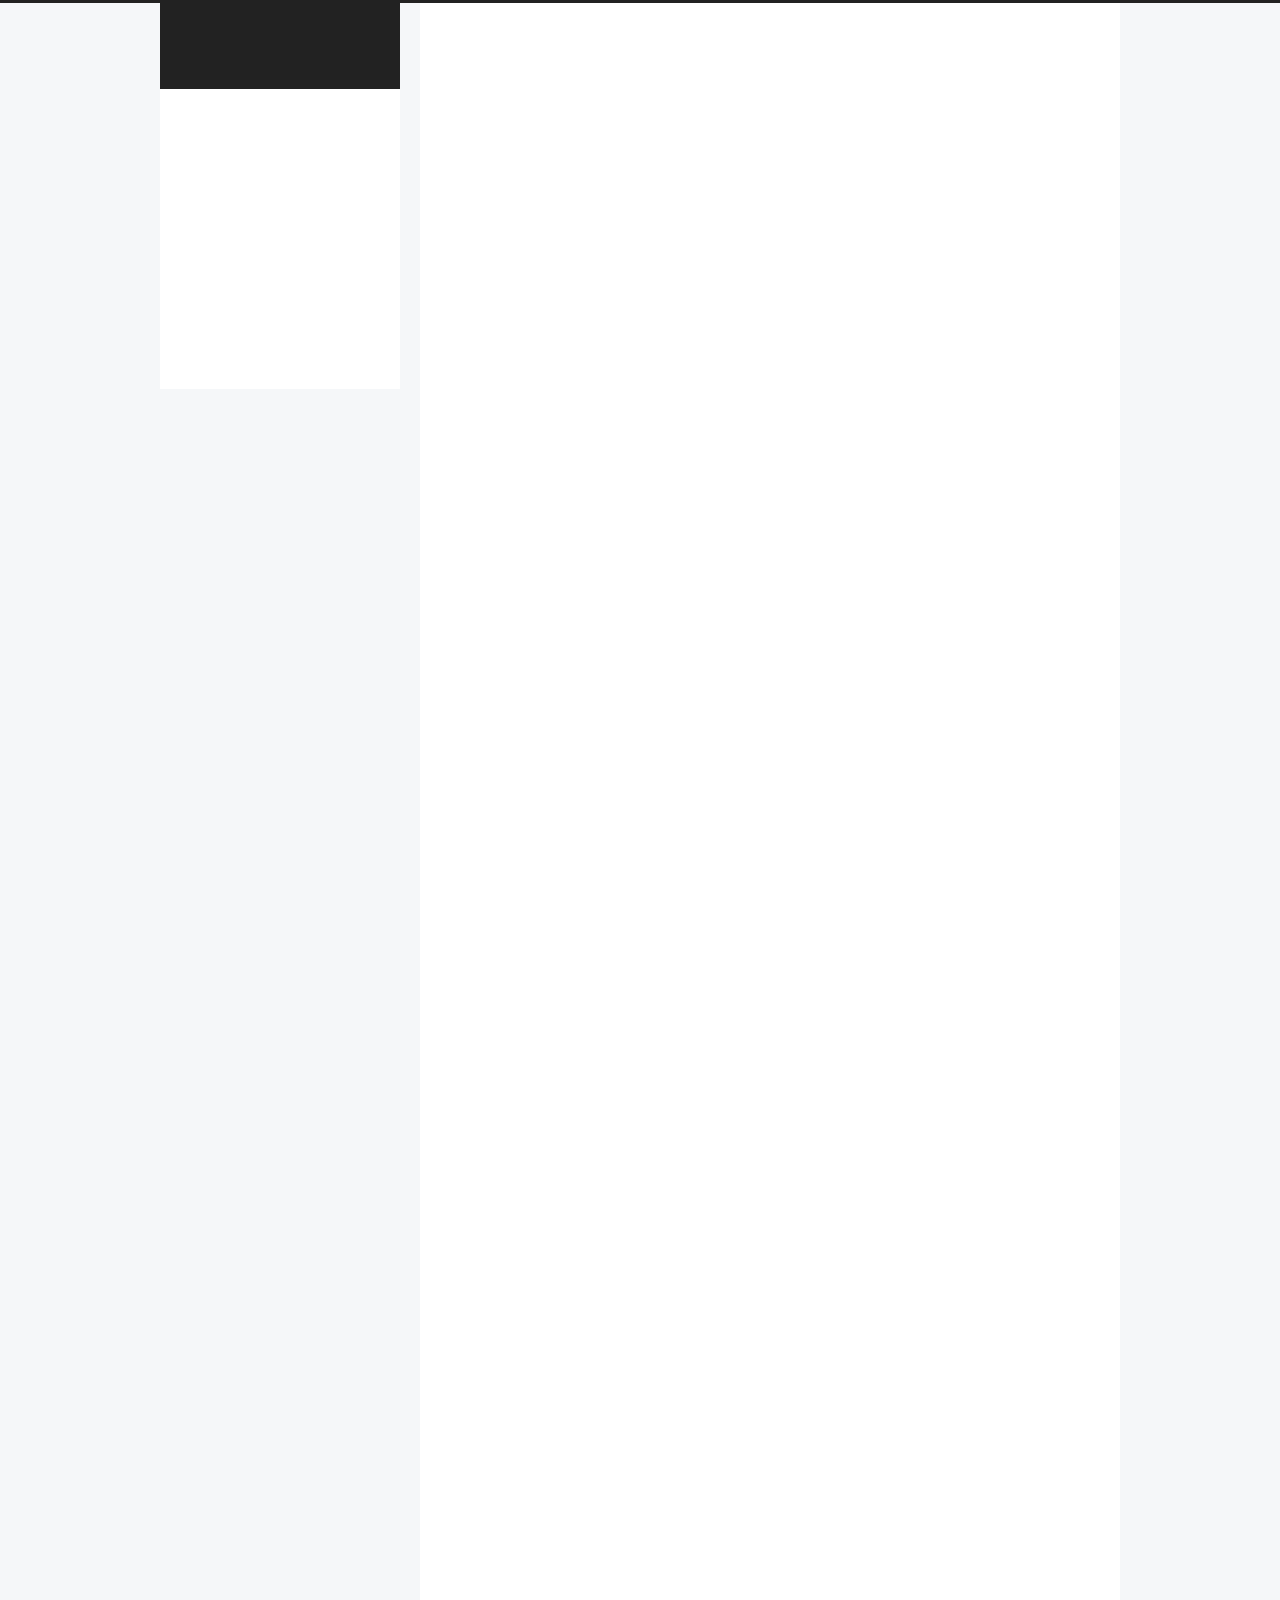
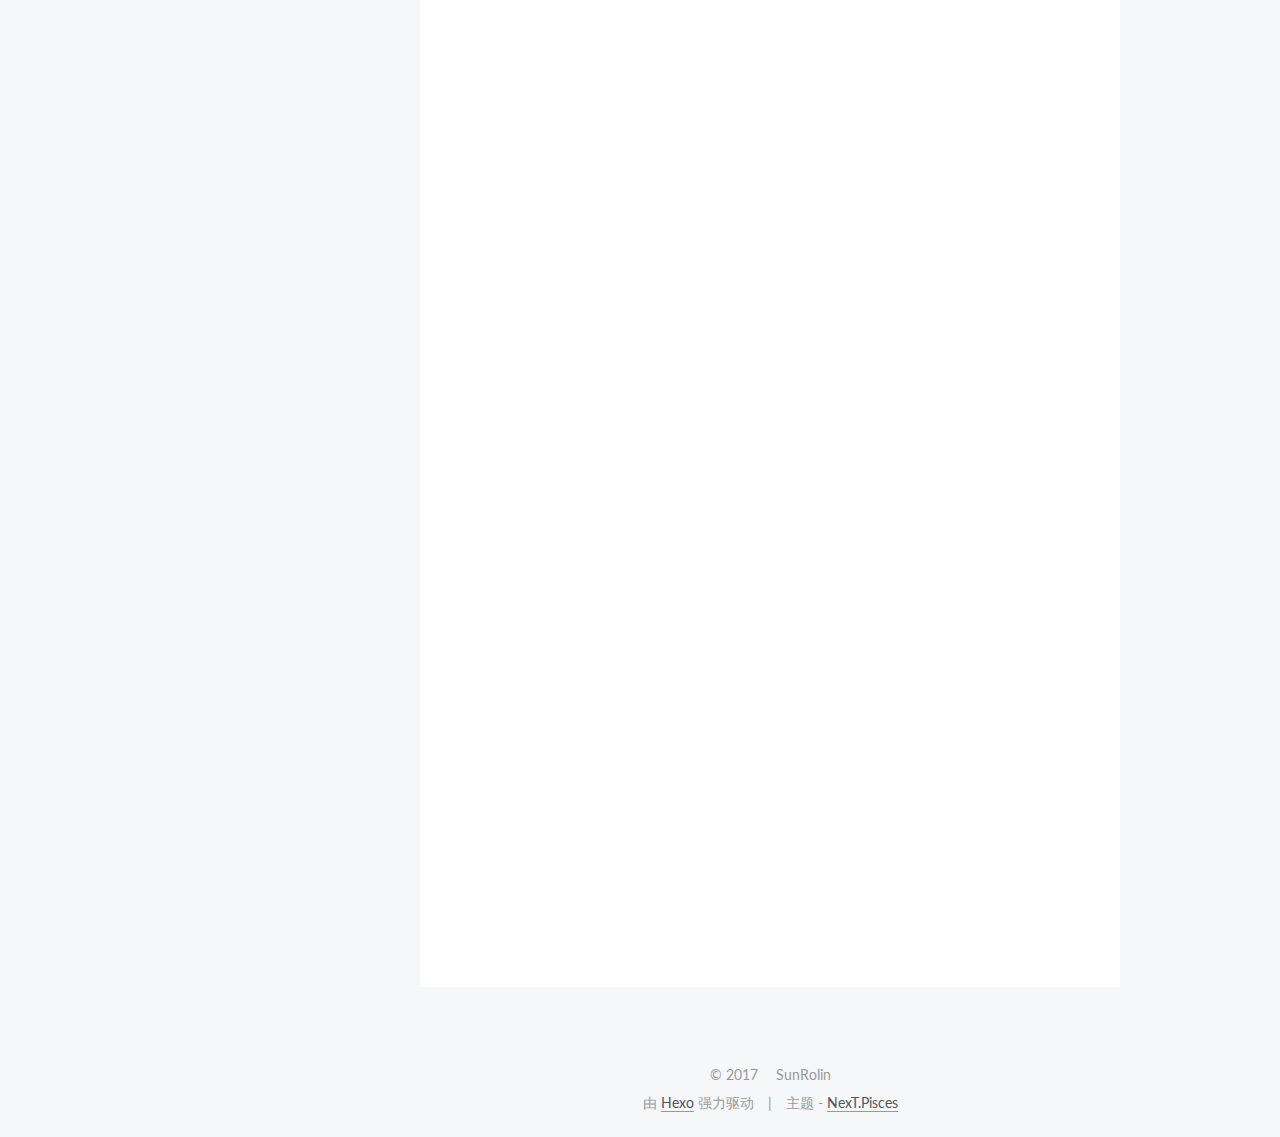
==== commit 9aca0a99: "Site updated: 2017-09-15 00:09:31" ====
--- a/index.html
+++ b/index.html
@@ -381,47 +381,14 @@
 
       
         
-          
-            <p style="text-align:center">纪念那些大家奋战在南屏山的岁月<br></p><h3>fragment1 老谭</h3><br><br><p>谭黎玮死在了南屏的城墙外。<br>这个他守护了十年的地方并没有为他带来庇护，黑色的铁甲在密集的箭矢下如败絮般绵软无力，鲜血涂满了青灰的墙面。唯一为他收殓的只有一个瘦弱的少年，他一手抱着老师的尸体，一手拄着长剑，一步一摇的向着野外走去。<br>在扶风初雪的季节，守护了这里十年的将军殉国，次日亲自登上城楼督战的柳峥公被流矢射中，这个对子民寡少关注的国君的身躯从高处坠下，未瞑目的双眼未看见城池内如潮水一般溃散的声音。<br>公主柳懿在混乱中失去了下落。</p>
-
-
-<h3>fragment2 老刘</h3>
-
-<p>叶湫坐在宫阙的台阶上擦着佩剑月轩，青灰色的剑锋在粗布里闪着喑哑的光。这柄星焚术锻造的利刃是谭黎玮在叶湫十四岁时所赠，对外说是作为他在下塘之围中勇敢战斗的褒奖。叶湫在人前却一直不愿意提起那场战斗，因为他知道事实并不是老师说的那样。谭黎玮破阵归来时发现这个少年躲在下塘城墙上瑟瑟发抖，长剑也跌落在身旁。却没有多说什么，只是摸摸叶湫的头，说他已经干得不错了。夜里兵士们都陷入了酣眠，谭黎玮把叶湫叫到营帐外，把这柄剑交给他，然后告诉他要学会勇敢。<br>如今叶湫终于勇敢起来，那个教导他的男人却死在了这个边陲的国度。<br>他并不喜欢这个冬季寒冷多雪的地方，叶湫出生在淮安世家，儿时便在凤凰池里行舟嬉戏，看遍了十里霜红。他骨子里喜欢温暖舒适的南方，只是他再也无法回去。当儿时那夜熊熊的烈火吞噬了叶家府邸之时，他就再也没有可以称为家的地方。经过的谭之泓救出了昏厥的他，从此一老一小就在九州上流浪了十六年。<br>儿时的记忆虽是他心中一块难以填补的空洞，但却并没有给他带来不可磨灭的创伤，多年之前他还是像所有年轻人一样怀着满腔燃烧着的理想和抱负，每日跟着老师练剑习武之余，总想着有一日能登临绝顶看目所穷处，北克蛮族建功立勋，然后乘着木兰长船看那万千美人迎风举翼。十年前他跟着老师来到这个寒冷的小城,那时正是个黄昏，薄暮的彤云给一切打上一层温暖的暗影，他恍惚有种回家的温柔错觉。 那时他还并不知道是怎样的命运候在前方。他终于擦好铁剑，站起身来“叶晴，等我去找你”他念着这个心心念念的名字。</p>
-
-
-<p></p><h3>fragment3 姜施</h3><p></p>
-<p>白发金睫的羽人缓缓放下长弓，他知道那道箭矢会穿过墙上华服男子的眼窝，留下三指的箭杆。他开始觉得自己和那些杀死妇孺的士兵没什么区别，善恶的界限在生死场上是如此的微妙。风均天本是谈吐高雅，家族显赫的王族，却不合常理的被派往与这边陲小国的战争中。羽皇如今面对臣子的蠢蠢欲动束手无策，赢下这场战争，或许就可重新获得四方的臣服，这个没有退路的君王，让他最信赖的儿子挥兵直向这个常年积雪的国度，去赌那孤注一掷的希望。<br>风均天迅速的从一个举止优雅的公子变成了一个杀人者，他感到没什么，只怕等一切结束后后雪冬行会生他的气，他想起那个在故国着青衫送她的温柔女子，竟在战场中露出一丝笑意。“我会很快结束这一切，等我回去”他默念道。<br>这个英俊的公子不知道的是，在遥远的森林深处，这个还未成年的贵族少女的生命，永远定格在了十九岁，提前起事的反叛者高调的杀死了在位的羽皇，然后把他的亲卫一一问诛。发色铁灰的平民首领站在皇宫中高调的宣布，这个夜晚所有的贵族都是猎物，天亮之后，还未死去的人便可以离开。<br>当这个漫长的夜终于结束，漫流在地上的鲜血都已凝成玫瑰色的冰凌。</p>
-
-
-
-<p></p><h3>fragment4老刘</h3><p></p>
-<p>叶湫按着剑与曦红殿门口华服的男人对峙，一个宫装高髻的女孩坐在男人的背后。叶湫危险的眯着眼，打量着这个男人。他的衣袍上混掺着淡金色的丝缕，以特有的皴编之法延伸到了大袖之上，这是天下商政使特有的标记。<br>“没想到商会也在这场战争中掺了一脚。“叶湫终于开口，音色低沉。“你最好把公主交给我，她并不是你们的货物。”<br>孙秋致看着这个满身尘土的黑衣武士，面上露出刻薄的神情“这与你无关，如果我是你，最好赶紧逃出去，这座城是守不住的”<br>叶湫缓缓拔剑的手停住了，他突然看见对方腰间悬坠的环佩，一圈繁复的云纹缠绕在缺月之上。而另一半玉珏，正轻巧的挂在他背后公主的耳垂之上，如豆的一点散布出沁人的绿意。<br>叶湫露出一缕极淡的微笑，“我相信你不是为了利益而来，因为你的样子并不像是在争夺财产，分明是在保护心爱的女人。”<br>他不去看解晋一瞬间绷不住的表情，转身向城外的方向走去，很好，他总算完成了老师的心愿，他知道自己可以信任这个男人，南屏的最后一点血脉并不会遗失在这场战争里。这个男人会保护好这个女孩，那么他，也得赶快去廖晴的身旁。<br>他拔出腰间的铁剑，用布条紧紧的缠绕在右手之中。很快听见了厮杀的声音，他顺着紫梁街上疾走，发力跃上临街的屋脊，如鹰隼般高高腾起，跃向低空中盘旋射箭的羽人，剑锋破开血肉切断骨骼传来顺滑的回应，叶湫带着尸首落在战场的中心，挥出一个铁灰色的圆弧。苍白瘦削的脸上很快溅满血污，越来越多的羽翼出现在上空，他抢过面前敌人的火把，不顾一切的挥舞，在敌人渐渐包围上来之时，将烈火砸向了领头的羽人首领身上，听见对面惊怒的叫声，他只想要大笑或是长啸。</p>
-
-
-
-
-
-
-
-<p></p><h3>fragment5孙公子</h3><p></p>
-<p>解晋对着一张纸笺沉默良久，他抛起手中的鸽子，开始往中殿走去，很快大步奔跑起来。他气喘吁吁推开殿门，柳懿在铜镜前端坐，这个从小就让他一见钟情的女孩，正在认真的绾着头发，微微簇起的眉头带着孤注一掷的意味，曦红殿外透过一缕夕阳映在她侧脸，女孩脸颊上细小的绒毛清晰可数，他们隔着模模糊糊的铜镜短暂的对视。<br>“我会很快带你离开这里”男人低声说道“去长安，去西湖边，只要是你想去的任何地方，永远忘了这里的血腥吧，我……”<br>“你知道这不是我的选择”柳懿很快打断了他。<br>“那么，如果能结束这场战争”他终于问出了那句话“你愿意和亲吗，或者我……”<br>她不假思索的打断了他的话，“我愿意”。<br>“可是他们杀死你的兄长，使你父亲的王朝倾覆，甚至像猎人一样追捕你……””<br>“我的父兄都为南屏而死，这是我尽本分的时候，我食用最好的粮食，得到臣民的尊敬，享用优渥的特权，可我不能像兄长一样提剑上阵，不能像农夫一样下地劳作，甚至不能像寻常女人一样纺织，我能做的，实在不多，如果可以，我愿意为南屏而死。”<br>“这座城，包括如今离乱四散的平民，包括已死去的忠心耿耿的将领，包括狼子野心犯上作乱的权臣，也包括王族罹难时冷眼旁观的世族们。”<br>“如果和亲能够结束战争，我愿让他们少流血。”她的神情决绝而专注，像极了林间的神鹿。<br>殿外的男人久久的沉默，最后干涩的问道“那么…你的私心呢”<br>柳懿背过身去，太阳终于沉了下去，解晋再也看不见女孩的表情。</p>
-
-<p></p><h3>fragment6老刘</h3><p></p>
-<p>叶湫死在了城内主街战场的中心里。<br>断裂的铁剑躺静静地躺在地上。他最后的动作是伸手入怀，像是在摸索着什么，一枚青灰的戒指顺着敞开的衣襟滚落在身边。雪簌簌的又下大了，掩盖住满地的血污又缓慢的冻结。<br>与此同时，西湖边一位练剑的女子突然一怔，无缘由的流下泪来。“晴姐姐，你怎么啦”一旁的师弟师妹吗不安的凑上来。叶晴没有回答，只从怀中掏出一枚青色的指环，觉得有个人突然去了很远的地方，她终于害怕的流下泪来。</p>
-
-
-<p></p><h3>fragment7孙公子</h3><p></p>
-<p>解晋撑着伞站在紫梁大街外，目光追寻着一辆缓缓驶过的朱红色马车。<br>战争终于结束了，城中的居民已经和新的皇帝议和，羽族的军队会退出夜北以南，并承诺十年内不会踏足南屏的国界，彼此以贵族的和亲来定立盟约。今天正是公主出发前往澜洲擎梁半岛的日子。随行的人们簇拥着中央的马车渐渐过了城门，战后肃杀的街道第一次有了几分热闹的气息，一个小姑娘捧着红薯蹦蹦跳跳的从他身后跑过，又很快在积雪的路上摔了一跤，正准备哭闹时发现自己被一双手从腋下叉住拉了起来。她抬头望见了一副英俊却失魂落魄的脸。解晋抖落伞上的积雪，折起来递给孩子。<br>他最后看了一眼远去的车马，终于回过头，一提大氅走进顷天的风雪里。</p>
-
-<p></p><h3>fragment8姜施</h3><p></p>
-<p>风均天推开木门走进屋内，燃烧的壁火印在他的前额上，照亮了半边被烈火灼烧过难以描述的侧脸，他偏过头没找到柳懿，便回身取了伞，裹好衣襟去寻。门外初霁的天空静透高远，仿若倒悬的湖泊。<br>一行脚印歪歪扭扭的散布在新雪上。他转过两个回廊看见她正在摆弄着什么，风均天走过去为她打伞，这才看见柳懿正呵着气堆着一对雪兔子，兔子的眼睛是两粒绯红的豆子。<br>她满意的拍拍手，摸了摸兔子的耳垂准备收工，站了好久次才发觉没法使力。正想着还有多久才会被人发现，便被人握住手扶了起来。风均天一手扶住她一手抖落了伞上的雪，自然的把女人冻红的手揣进怀里。柳懿抬起头看着这个面容丑陋却神情平淡的男人，他的眼睛是湖水的深碧。</p>
-
-
-
-<p></p><p></p>
-
-          
+          <p style="text-align:center">纪念那些大家奋战在南屏山的岁月<br></p><h3>fragment1 老谭</h3><br><br><p>谭黎玮死在了南屏的城墙外。<br>这个他守护了十年的地方并没有为他带来庇护，黑色的铁甲在密集的箭矢下如败絮般绵软无力，鲜血涂满了青灰的墙面。唯一为他收殓的只有一个瘦弱的少年，他一手抱着老师的尸体，一手拄着长剑，一步一摇的向着野外走去。<br>在扶风初雪的季节，守护了这里十年的将军殉国，次日亲自登上城楼督战的柳峥公被流矢射中，这个对子民寡少关注的国君的身躯从高处坠下，未瞑目的双眼未看见城池内如潮水一般溃散的声音。<br>公主柳懿在混乱中失去了下落。</p>
+          <!--noindex-->
+          <div class="post-button text-center">
+            <a class="btn" href="/2017/09/14/second/#more" rel="contents">
+              阅读全文 &raquo;
+            </a>
+          </div>
+          <!--/noindex-->
         
       
     </div>
@@ -549,10 +516,14 @@
 
       
         
-          
-            <p style="text-align:center">                  Cover 关淑怡《地尽头》<br>               月光雪光中  谁人来添新色<br>               亦只剩惶恐  独自面这情钟<br>               不如箫鼓穷  有歌可泣尚幸矣<br>               又不至泪倾<br>               藏肺腑寒冬  来显我心衷<br>               无方墨砚轻研十万风重<br>               几时逢  轻描无话暌违久<br>               留书一笔情浓始终皆匆匆<br>               冷暖纷呈恍如在眼中<br>               故地留一人我 又何需来恸<br>               醒来饮千钟<br>               从来是绝险无路才现峥嵘<br>               行止错处还在烧心胸<br>               堪寻喧闹深处 初衷<br>               年岁积重 不如饮酒<br><br>               愿景多浮沫 不识岁月长流<br>               再抚平眉头 看纸上新旧<br>               一腔心头勇 独活也不认零落<br>               有始未有终<br>               看杯盏相碰 看面面无衷<br>               原本知世人从来心火涌<br>               恍回首 天地唯余风声颂<br>               留书一笔情浓始终皆匆匆<br>               冷暖纷呈恍如在眼中<br>               故地留我一人 又何须来恸<br>               醒来饮千钟<br>               从来是绝险无路才现峥嵘<br>               行止错处还在烧心胸<br>               堪寻喧闹深处 初衷<br>               年岁积重 不如饮酒<br><br>               屏弃孤城 解甲归园 看柘榴自开<br>               无人折柳 荒园径没 孑孓难相同<br>               绮窗今夜 红雨宵庭 辞无人凝贮<br>               鹤汀凫渚 十万风重 再袖手山河 </p>
-
-          
+          <p style="text-align:center">                  Cover 关淑怡《地尽头》<br>               月光雪光中  谁人来添心动<br>               亦只剩惶恐  独自面这情钟<br>               不如箫鼓穷  有歌可泣尚幸矣<br>               又不至泪新<br>               藏肺腑寒冬  来显我心衷<br>               无方墨砚轻研十万风重<br>               几时逢  轻描无话暌违友<br>               留书一笔情浓始终皆匆匆<br>               冷暖纷呈恍如在眼中<br>               故地留一人我 又何需来恸<br>               醒来饮千钟<br>               从来是绝险无路才现峥嵘<br>               行止错处还在烧心胸<br>               堪寻喧闹深处 初衷<br>               年岁积重 不如饮酒<br>
+          <!--noindex-->
+          <div class="post-button text-center">
+            <a class="btn" href="/2017/09/13/write-a-song/#more" rel="contents">
+              阅读全文 &raquo;
+            </a>
+          </div>
+          <!--/noindex-->
         
       
     </div>
--- a/css/main.css
+++ b/css/main.css
@@ -1808,7 +1808,7 @@
   width: 4px;
   height: 4px;
   border-radius: 50%;
-  background: #ff50ff;
+  background: #9f6677;
 }
 .links-of-blogroll {
   font-size: 13px;
